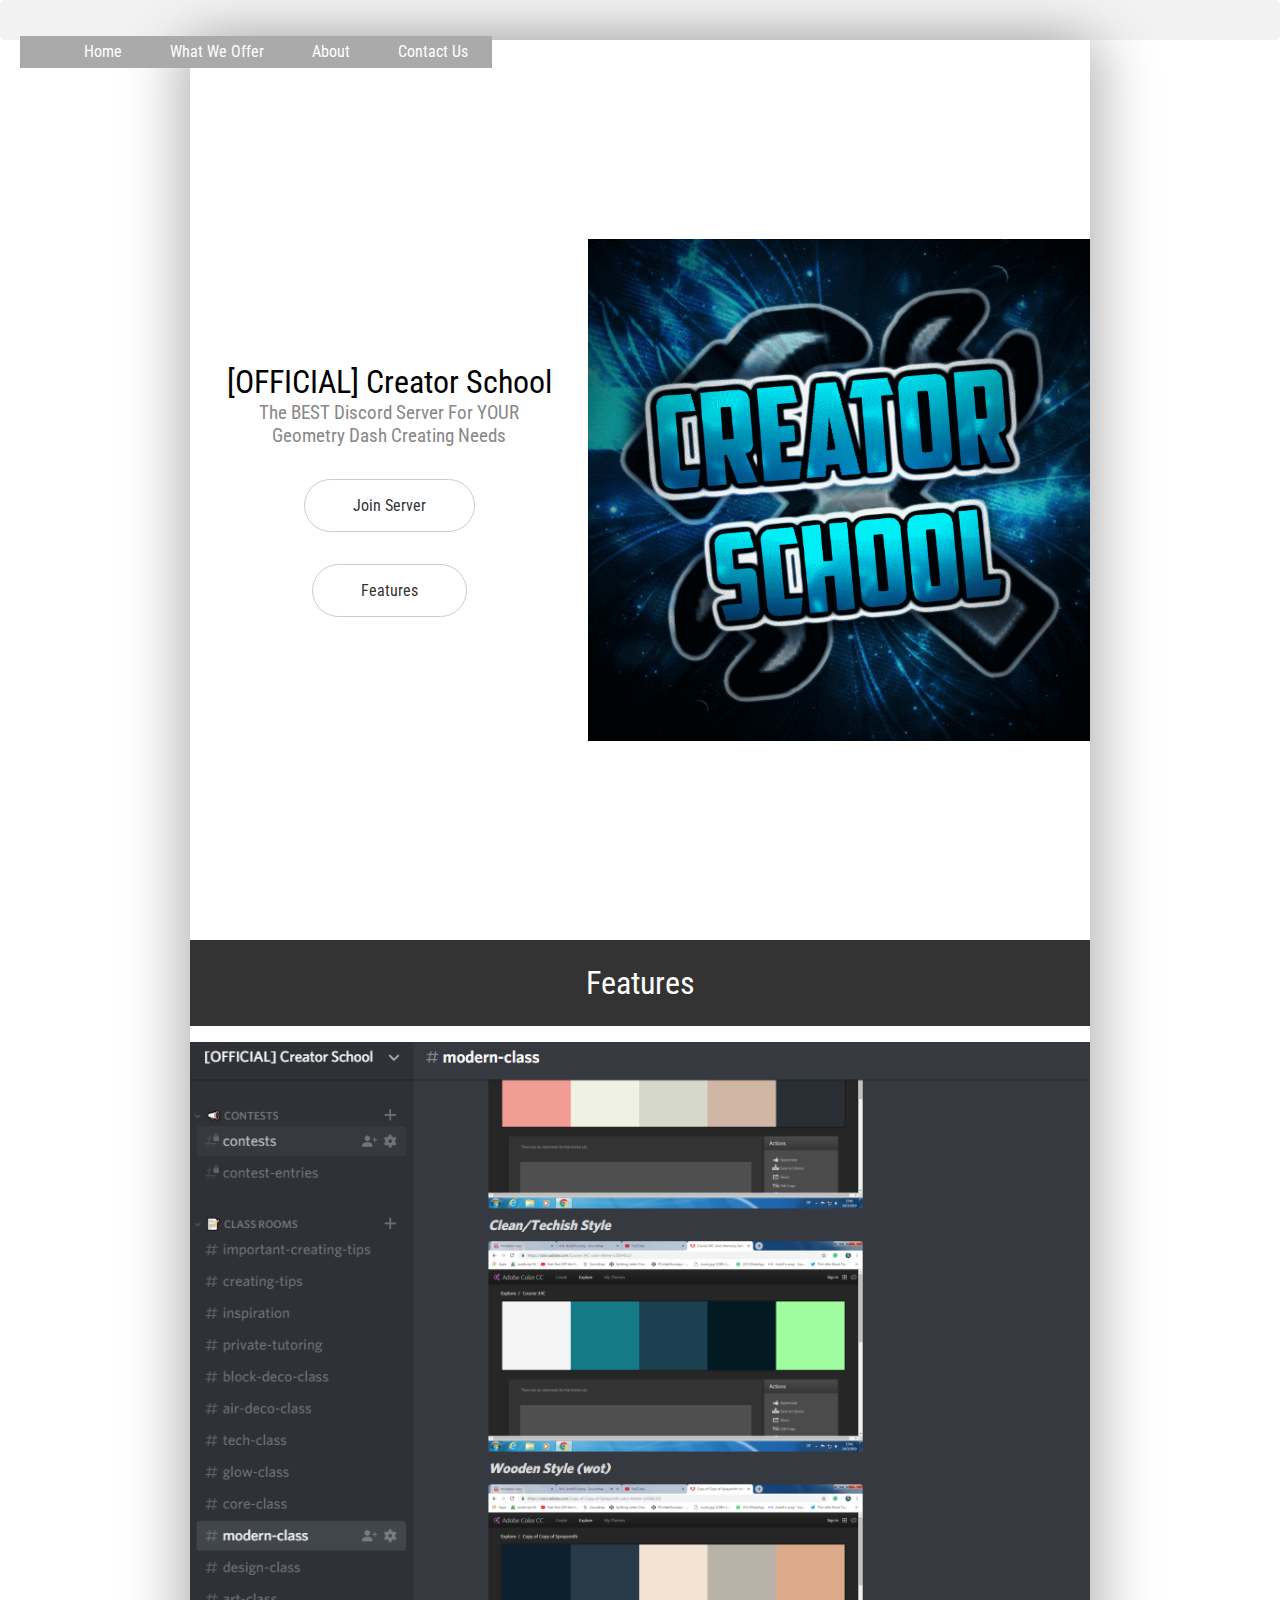
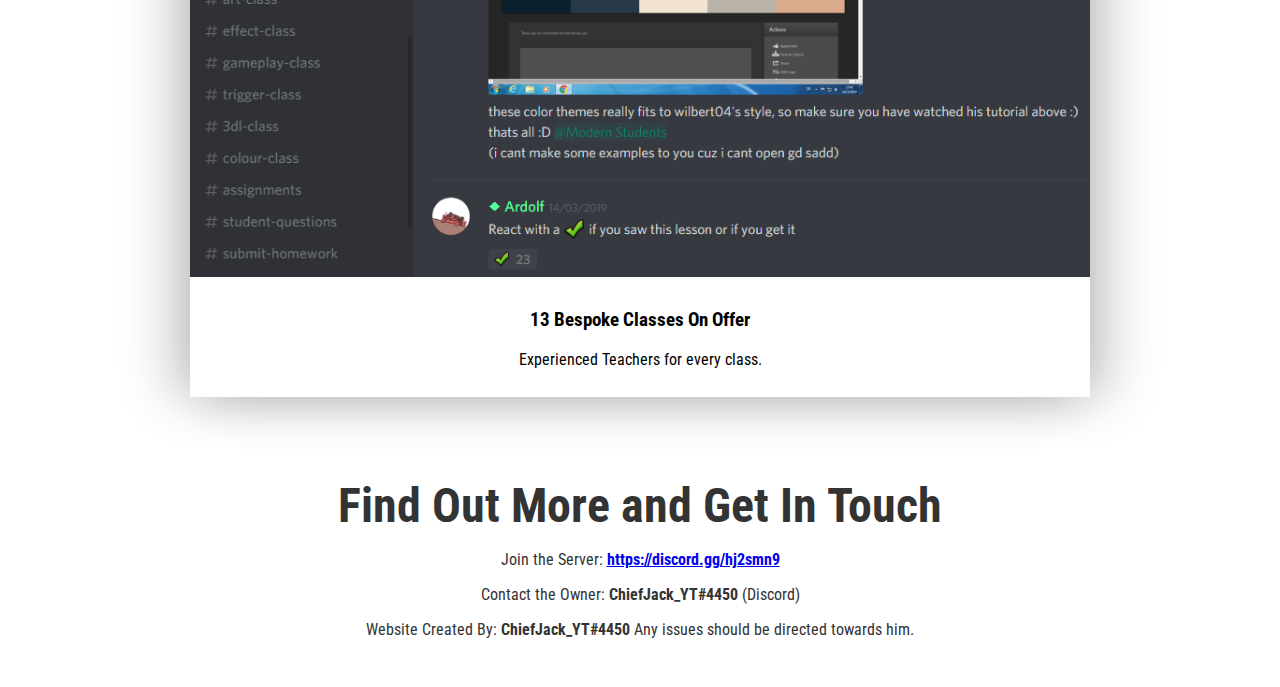
==== index.html @ d7561e66 "First Commit" ====
<!DOCTYPE html>
<html lang="en">

<head>
	<meta charset="UTF-8">
	<meta name="viewport" content="width=device-width, initial-scale=1.0">
	<meta http-equiv="X-UA-Compatible" content="ie=edge">
	<link rel="stylesheet" href= "css/style.css">
	<link rel="stylesheet" href= "https://fontawesome.com/">
	<title>{OFFICIAL] Creator School</title>
	<link rel="icon" href="img/creator_school.png">
</head>
<body>

<div class="container">
	<ul id="Menu">
	    <li><a href="index.html">Home</a></li>
	    <li>
	        <a href="what_we_offer.html">What We Offer</a>
	        <ul class ="noJS">
	            <li><a href="classes.html">Classes</a></li>
	            <li><a href="staff.html">Staff</a></li>
	            <li><a href="teachers.html">Teachers</a></li>
							<li><a href="tutors.html">Tutors</a></li>
	        </ul>
	    </li>
	    <li><a href="about.html">About</a></li>
	    <li><a href="contact_us.html">Contact Us</a></li>
	</ul>
</div>

	<main>
		<!-- Landing Area -->
		<div id="landing">
			<div id="landing_text">
				<div id="landing_test_inner">
					<h1>[OFFICIAL] Creator School</h1>
					<h2>The BEST Discord Server For YOUR Geometry Dash Creating Needs</h2>
					<a href="https://discord.gg/hj2smn9" class="btn" id="join_server">
						Join Server
					</a>
					<a href="#features" class="btn" id="features_id">
						Features
					</a>
				</div>
			</div>
			<div id="landing_image"></div>
		</div>

		<div id="features">
			<div id="header">
				<h2>Features</h2>
			</div>

			<img src="img/modern_class.png" alt="">
			<div class="caption">
				<h3>13 Bespoke Classes On Offer</h3>
				<p>Experienced Teachers for every class.</p>
			</div>
		</div>
	</main>

	<footer>
		<h3>Find Out More and Get In Touch</h3>
		<p>Join the Server:
			<strong> <a href="https://discord.gg/hj2smn9" class="links"> https://discord.gg/hj2smn9 </a> </strong>
		</p>
		<p>Contact the Owner:
			<strong>ChiefJack_YT#4450 </strong>
		(Discord)
		</p>
		<p>Website Created By:
			<strong>ChiefJack_YT#4450</strong>
		Any issues should be directed towards him.
		</p>

		<a id="back_to_top" href="#">&#10148;</a>
		<a id="down_to_bottom" href="#">&#10148;</a>
	</footer>

	<script
	  src="http://code.jquery.com/jquery-3.3.1.min.js"
	  integrity="sha256-FgpCb/KJQlLNfOu91ta32o/NMZxltwRo8QtmkMRdAu8="
	  crossorigin="anonymous"></script>

		<script src="js/main.js"></script>
</body>

</html>
---- css/style.css ----
@import url('https://fonts.googleapis.com/css?family=Roboto+Condensed');

body {
	font-family: 'Roboto Condensed', sans-serif;
	margin: 0;
	background: #eee:
	height: auto;
}

h1 {
	font-weight: 400;
	font_size: 2.5rem;
	margin: 0;
}

h2 {
	font-weight: 400;
	font-size: 1.2rem;
	margin: 0;
}

img {
	display: block;
	width: 100%;
	padding-top: 1rem;
}

main {
	max-width: 900px;
	margin: auto;
	box-shadow: 20px 0px 50px rgba(0,0,0,0.2),
	-20px 0px 50px rgba(0,0,0,0.2);
}

#Menu,
#Menu ul {
  list-style: none;
	position: fixed
}

#Menu ul {
	padding: 0;
}

#Menu {
  float: left;
}

#Menu > li {
  float: left;
}

#Menu li a {
	display: block;
  height: 2rem;
  line-height: 2rem;
  padding: 0 1.5rem;
  text-decoration: none;
}

#Menu ul {
  position: absolute;
  display: none;
	z-index: 999;
}

#Menu ul li a {
  width: 5.65rem;
}

#Menu li:hover ul.noJS {
  display: block;
}

/* Main menu
------------------------------------------*/
#Menu {
  font-family: 'Roboto Condensed', sans-serif;
  font-size: 1rem;
  background: #aaa;
}

#Menu > li > a {
  color: #fff;
  font-weight: auto;
}

#Menu > li:hover > a {
  background: #eee;
  color: #000;
}

/* Submenu
------------------------------------------*/
#Menu ul {
  background: #aaa;
}

#Menu ul li a {
  color: #000;
}

#Menu ul li:hover a {
  background: #eee;
}

#landing {
	background: #fff;
}

#landing_text {
	display: flex;
	flex: 0 1 40vw;
	height: 50vh;
	justify-content: center;
	align-items: center;
	text-align: center;
	padding-left: 2rem;
	padding-right: 2rem;
}

#landing_text h2 {
	color: #888;
}

#landing_image {
	background: url(../img/creator_school.png);
	background-position: center;
	background-size: contain;
	background-repeat: no-repeat;
	height: 50vh;
	flex: 0 1 60vw;
	margin: 0;
}

.btn {
	padding: 0.5rem 2rem;
	border: 1px #ccc solid;
	display: inline-block;
	margin: 2rem 0.5rem 0;
	border-radius: 50px;
	text-decoration: none;
	color: #333;
	transition: background 500ms ease;
}

.btn:hover {
	background: #f4f4f4;
}

#header {
	padding: 1.5rem;
	text-align: center;
	background: #333;
	color: #fff;
}

#header h2 {
	display: inline-block;
	padding-left: 1rem;
	padding-right: 1rem;
	font-size: 2rem;
}

.caption {
	padding: 0.8rem;
	text-align: center;
}

#back_to_top {
  width: 40px;
  line-height: 40px;
  overflow: hidden;
  z-index: 999;
  display: none;
  cursor: pointer;
  -moz-transform: rotate(270deg);
  -webkit-transform: rotate(270deg);
  -o-transform: rotate(270deg);
  -ms-transform: rotate(270deg);
  transform: rotate(270deg);
  position: fixed;
  top: 5%;
  right: 0;
  background-color: #ddd;
  color: #555;
  text-align: center;
  font-size: 30px;
  text-decoration: none;
}

#down_to_bottom {
  width: 40px;
  line-height: 40px;
  overflow: hidden;
  z-index: 999;
  display: none;
  cursor: pointer;
  -moz-transform: rotate(90deg);
  -webkit-transform: rotate(90deg);
  -o-transform: rotate(90deg);
  -ms-transform: rotate(90deg);
  transform: rotate(90deg);
  position: fixed;
  bottom: 5%;
  right: 0;
  background-color: #ddd;
  color: #555;
  text-align: center;
  font-size: 30px;
  text-decoration: none;
}

#back_to_top:hover, #down_to_bottom:hover {
    background-color: #ddd;
    color: #000;
}


footer {
	text-align: center;
	padding: 2rem 1rem;
	margin: auto;
	color: #333;
}

footer h3 {
	font-size: 3rem;
	margin-bottom: 0;
}

/* Style inputs with type="text", select elements and textareas */
input[type=text], select, textarea {
  width: 100%; /* Full width */
  padding: 12px; /* Some padding */
  border: 1px solid #ccc; /* Gray border */
  border-radius: 4px; /* Rounded borders */
  box-sizing: border-box; /* Make sure that padding and width stays in place */
  margin-top: 6px; /* Add a top margin */
  margin-bottom: 16px; /* Bottom margin */
  resize: vertical /* Allow the user to vertically resize the textarea (not horizontally) */
}

/* Style the submit button with a specific background color etc */
input[type=submit] {
  background-color: #4CAF50;
  color: white;
  padding: 12px 20px;
  border: none;
  border-radius: 4px;
  cursor: pointer;
}

/* When moving the mouse over the submit button, add a darker green color */
input[type=submit]:hover {
  background-color: #45a049;
}

/* Add a background color and some padding around the form */
.container {
  border-radius: 5px;
  background-color: #f2f2f2;
  padding: 20px;
}

/* Screen Sizes 500px and Up */
@media(min-width: 500px) {
	#landing {
		display: flex;
		height: 100%;
	}

	#landing_text {
		height: 100vh;
	}

	#landing_image {
		height: 100vh;
	}
}

/* Screen Sizes 700px and Up */
@media(min-width: 700px) {
	.btn {
		padding: 1rem 3rem;
	}
}
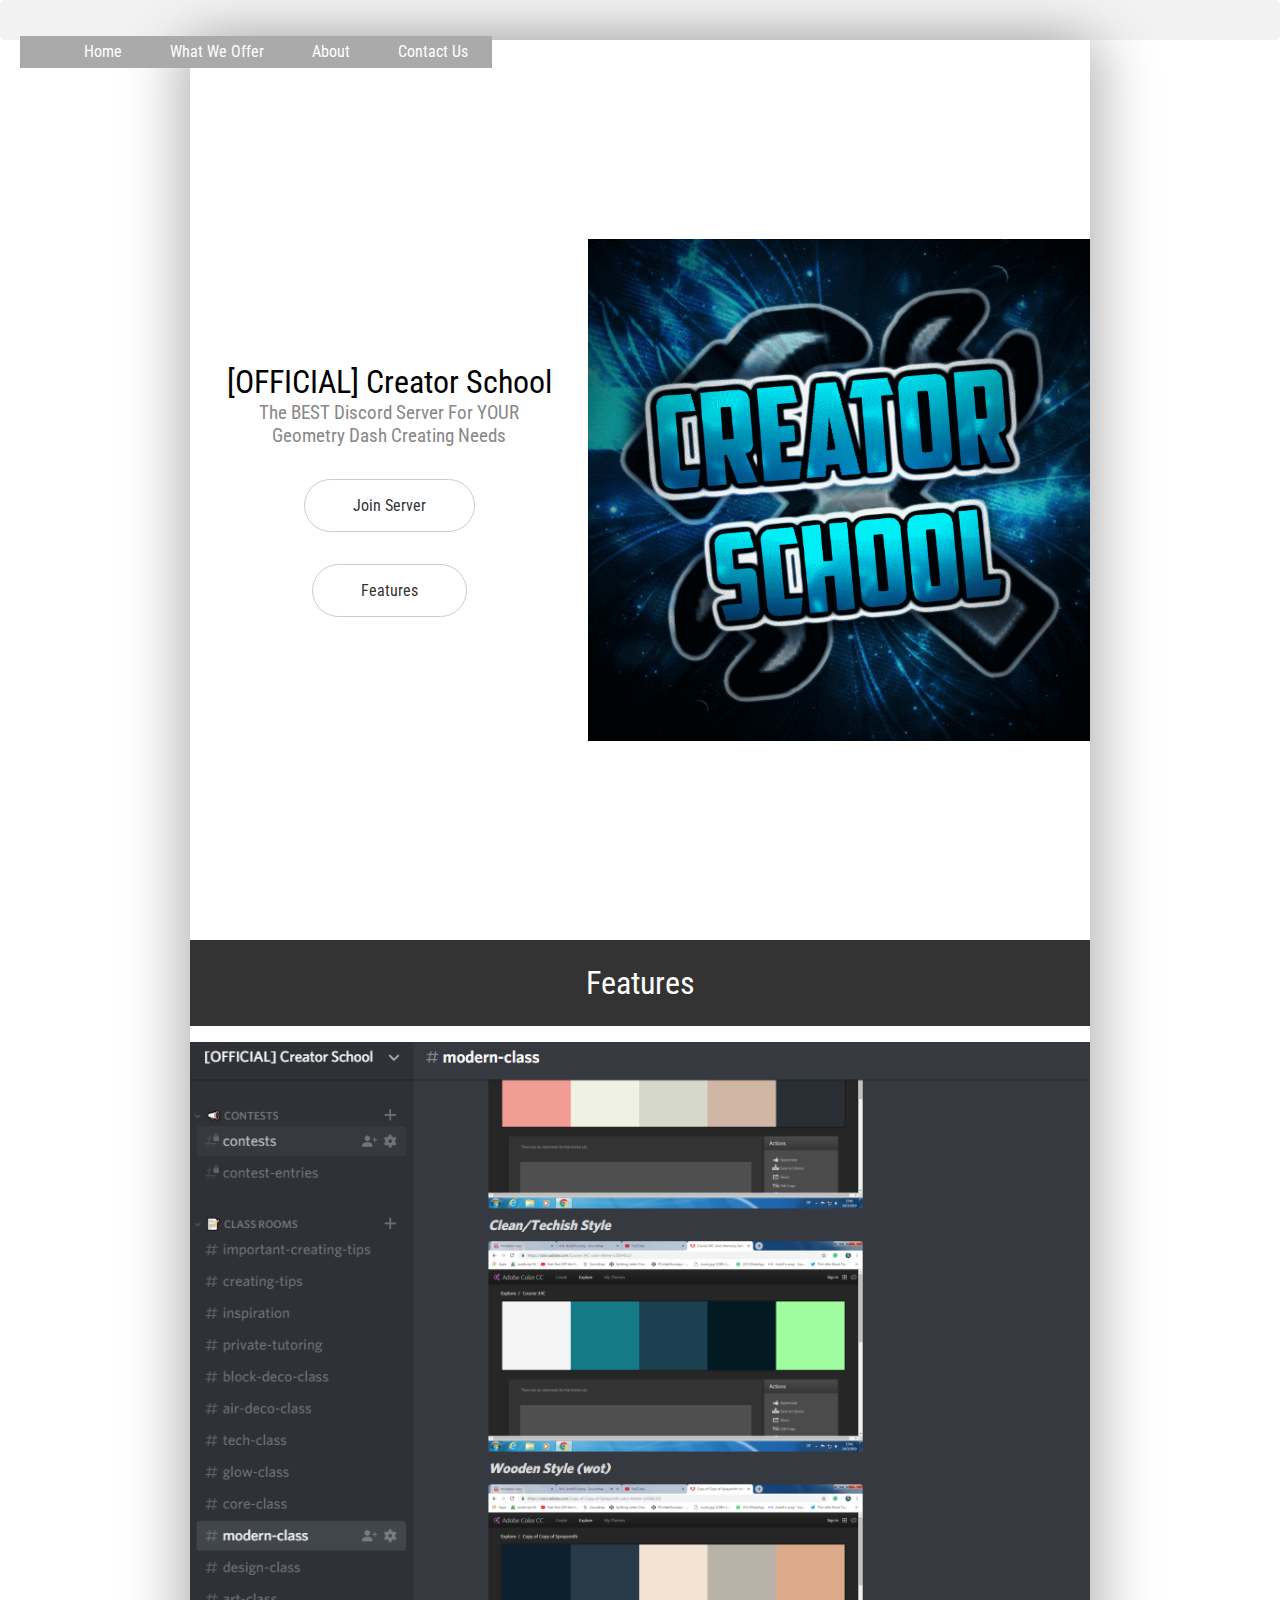
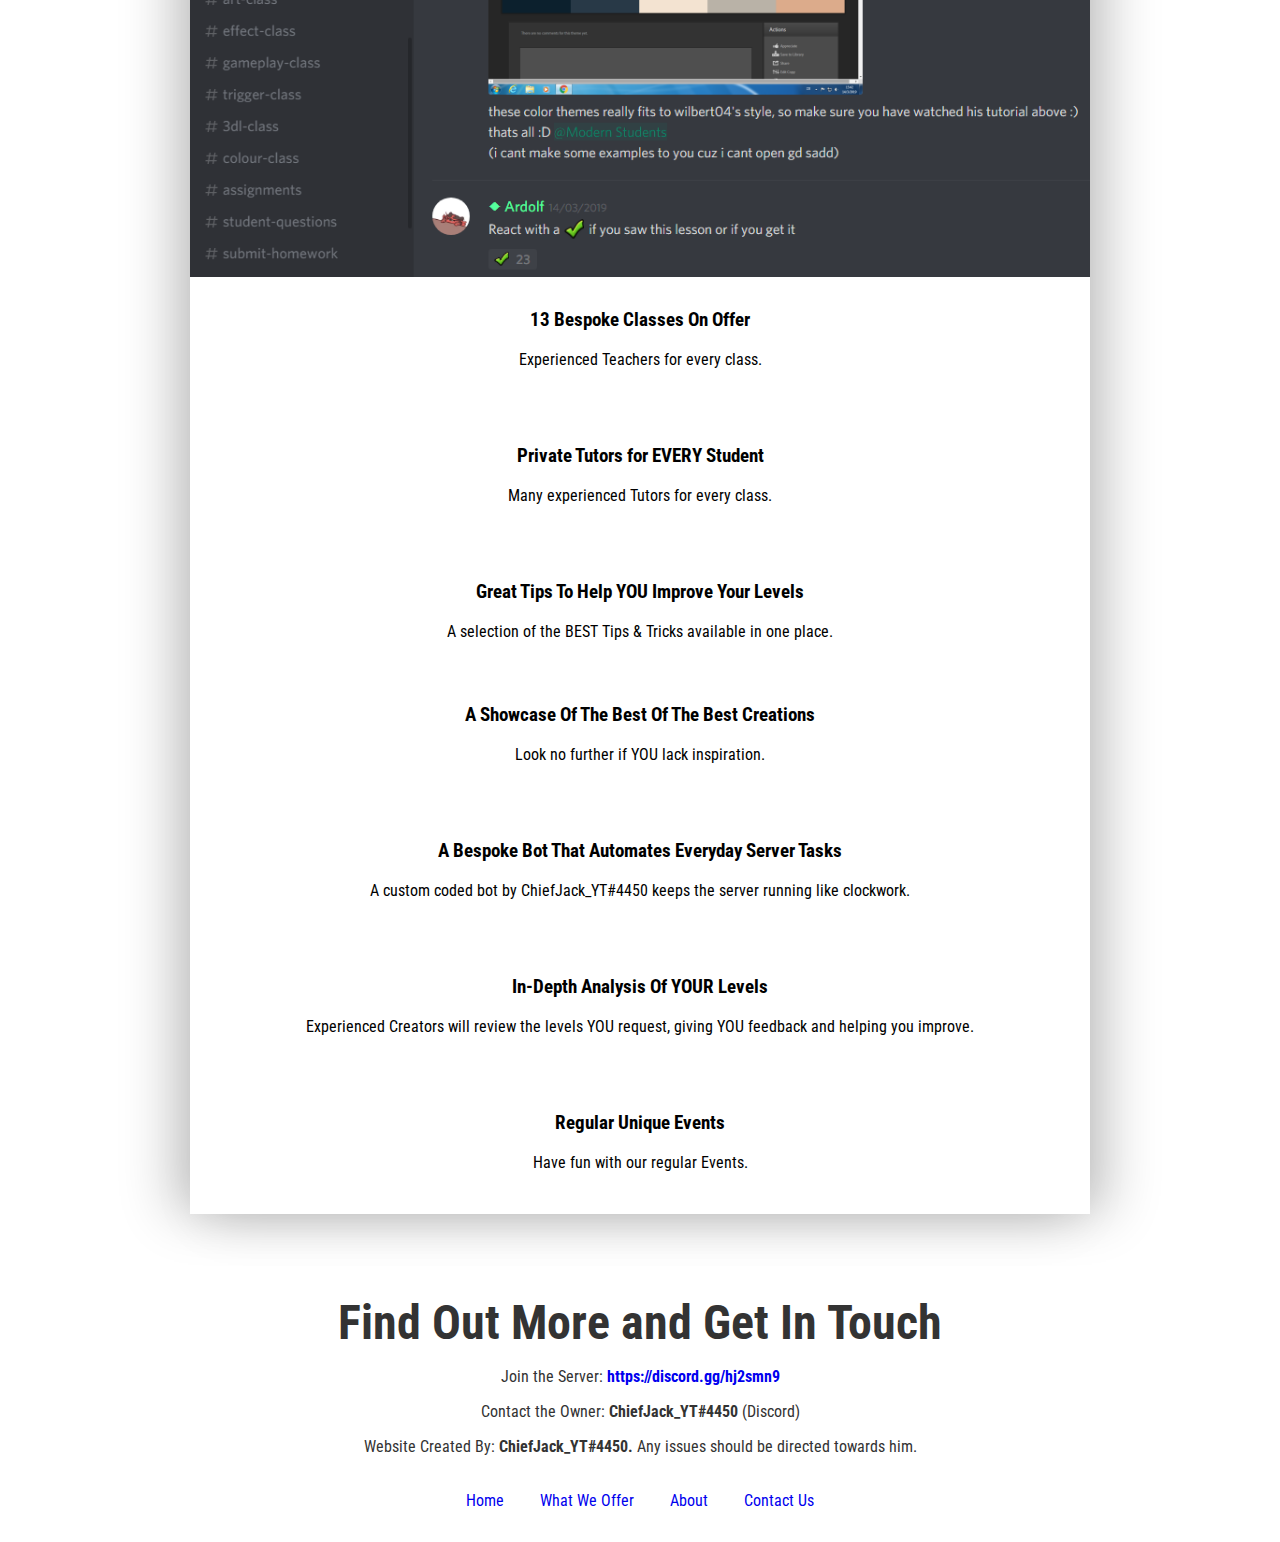
==== commit 60aa80cd: "Major Update" ====
--- a/index.html
+++ b/index.html
@@ -7,7 +7,7 @@
 	<meta http-equiv="X-UA-Compatible" content="ie=edge">
 	<link rel="stylesheet" href= "css/style.css">
 	<link rel="stylesheet" href= "https://fontawesome.com/">
-	<title>{OFFICIAL] Creator School</title>
+	<title>[OFFICIAL] Creator School</title>
 	<link rel="icon" href="img/creator_school.png">
 </head>
 <body>
@@ -15,16 +15,19 @@
 <div class="container">
 	<ul id="Menu">
 	    <li><a href="index.html">Home</a></li>
+
 	    <li>
-	        <a href="what_we_offer.html">What We Offer</a>
-	        <ul class ="noJS">
-	            <li><a href="classes.html">Classes</a></li>
-	            <li><a href="staff.html">Staff</a></li>
-	            <li><a href="teachers.html">Teachers</a></li>
-							<li><a href="tutors.html">Tutors</a></li>
-	        </ul>
+	      <a href="what_we_offer.html">What We Offer</a>
+	      <ul class ="noJS">
+	        <li><a href="classes.html">Classes</a></li>
+	        <li><a href="staff.html">Staff</a></li>
+	        <li><a href="teachers.html">Teachers</a></li>
+					<li><a href="tutors.html">Tutors</a></li>
+	      </ul>
 	    </li>
+
 	    <li><a href="about.html">About</a></li>
+
 	    <li><a href="contact_us.html">Contact Us</a></li>
 	</ul>
 </div>
@@ -33,7 +36,7 @@
 		<!-- Landing Area -->
 		<div id="landing">
 			<div id="landing_text">
-				<div id="landing_test_inner">
+				<div id="landing_text_inner">
 					<h1>[OFFICIAL] Creator School</h1>
 					<h2>The BEST Discord Server For YOUR Geometry Dash Creating Needs</h2>
 					<a href="https://discord.gg/hj2smn9" class="btn" id="join_server">
@@ -57,6 +60,43 @@
 				<h3>13 Bespoke Classes On Offer</h3>
 				<p>Experienced Teachers for every class.</p>
 			</div>
+
+			<img src="img/private_tutoring.png" alt="">
+			<div class="caption">
+				<h3>Private Tutors for EVERY Student</h3>
+				<p>Many experienced Tutors for every class.</p>
+			</div>
+
+			<img src="img/important_creating_tips.png" alt="">
+			<div class="caption">
+				<h3>Great Tips To Help YOU Improve Your Levels</h3>
+				<p>A selection of the BEST Tips & Tricks available in one place.</p>
+
+				<img src="img/inspiration.png" alt="">
+				<div class="caption">
+					<h3>A Showcase Of The Best Of The Best Creations</h3>
+					<p>Look no further if YOU lack inspiration.</p>
+				</div>
+
+				<img src="img/bot_commands.png" alt="">
+				<div class="caption">
+					<h3>A Bespoke Bot That Automates Everyday Server Tasks</h3>
+					<p>A custom coded bot by ChiefJack_YT#4450 keeps the server running like clockwork.</p>
+				</div>
+
+				<img src="img/level_reviews.png" alt="">
+				<div class="caption">
+					<h3>In-Depth Analysis Of YOUR Levels</h3>
+					<p>Experienced Creators will review the levels YOU request, giving YOU feedback and helping you improve.</p>
+				</div>
+
+				<img src="img/events.png" alt="">
+				<div class="caption">
+					<h3>Regular Unique Events</h3>
+					<p>Have fun with our regular Events.</p>
+				</div>
+
+			</div>
 		</div>
 	</main>
 
@@ -70,16 +110,23 @@
 		(Discord)
 		</p>
 		<p>Website Created By:
-			<strong>ChiefJack_YT#4450</strong>
+			<strong>ChiefJack_YT#4450.</strong>
 		Any issues should be directed towards him.
 		</p>
+
+		<br>
+
+		<a href="index.html" class="sitemap"> Home </a>
+		<a href="what_we_offer.html" class="sitemap"> What We Offer </a>
+		<a href="about.html" class="sitemap"> About </a>
+		<a href="contact_us.html" class="sitemap"> Contact Us </a>
 
 		<a id="back_to_top" href="#">&#10148;</a>
 		<a id="down_to_bottom" href="#">&#10148;</a>
 	</footer>
 
 	<script
-	  src="http://code.jquery.com/jquery-3.3.1.min.js"
+	  src="https://code.jquery.com/jquery-3.3.1.min.js"
 	  integrity="sha256-FgpCb/KJQlLNfOu91ta32o/NMZxltwRo8QtmkMRdAu8="
 	  crossorigin="anonymous"></script>
 
--- a/css/style.css
+++ b/css/style.css
@@ -146,6 +146,73 @@
 
 .btn:hover {
 	background: #f4f4f4;
+}
+
+#landing_not_home {
+	background: #fff;
+}
+
+#landing_text_not_home {
+	display: flex;
+	flex: 0 1 40vw;
+	height: 100vh;
+	justify-content: center;
+	align-items: center;
+	text-align: center;
+	padding-left: 2rem;
+	padding-right: 2rem;
+}
+
+#landing_text_not_home h1 {
+	font-size: 5rem;
+}
+
+#landing_text_not_home h2 {
+	color: #888;
+	font-size: 2.5rem;
+}
+
+#staff {
+	background: #fff;
+}
+
+#staff_text {
+	display: flex;
+	flex: 0 1 40vw;
+	height: 50vh;
+	justify-content: center;
+	align-items: center;
+	text-align: center;
+	padding-left: 2rem;
+	padding-right: 2rem;
+}
+
+#staff_text h2 {
+	font-size: 3rem;
+}
+
+#staff_text p {
+	font-size: 1.25rem;
+}
+
+#chiefjack_image {
+	background: url(../img/chiefjack.png);
+	background-position: center;
+	background-size: contain;
+	background-repeat: no-repeat;
+	height: 50vh;
+	flex: 0 1 60vw;
+	margin: 0;
+}
+
+.links {
+	text-decoration: none;
+}
+
+.sitemap {
+	text-decoration: none;
+	padding-left: 1rem;
+	padding-right: 1rem;
 }
 
 #header {
@@ -216,7 +283,6 @@
     color: #000;
 }
 
-
 footer {
 	text-align: center;
 	padding: 2rem 1rem;
@@ -227,6 +293,12 @@
 footer h3 {
 	font-size: 3rem;
 	margin-bottom: 0;
+}
+
+#contact_us h1 {
+	display: inline-block;
+	float: left;
+	clear: both;
 }
 
 /* Style inputs with type="text", select elements and textareas */
@@ -263,6 +335,26 @@
   padding: 20px;
 }
 
+#homepage {
+  background-color: #4CAF50;
+  color: white;
+  padding: 12px 20px;
+  border: none;
+  border-radius: 4px;
+  cursor: pointer;
+	text-align: center;
+  text-decoration: none;
+	background-color: #ddd;
+  color: #555;
+	display: inline-block;
+	float: right;
+}
+
+#homepage:hover {
+	background-color: #ddd;
+	color: #000;
+}
+
 /* Screen Sizes 500px and Up */
 @media(min-width: 500px) {
 	#landing {
@@ -277,6 +369,19 @@
 	#landing_image {
 		height: 100vh;
 	}
+
+	#staff {
+		display: flex;
+		height: 100%;
+	}
+
+	#staff_text {
+		height: 100vh;
+	}
+
+	#chiefjack_image {
+		height: 100vh;
+	}
 }
 
 /* Screen Sizes 700px and Up */
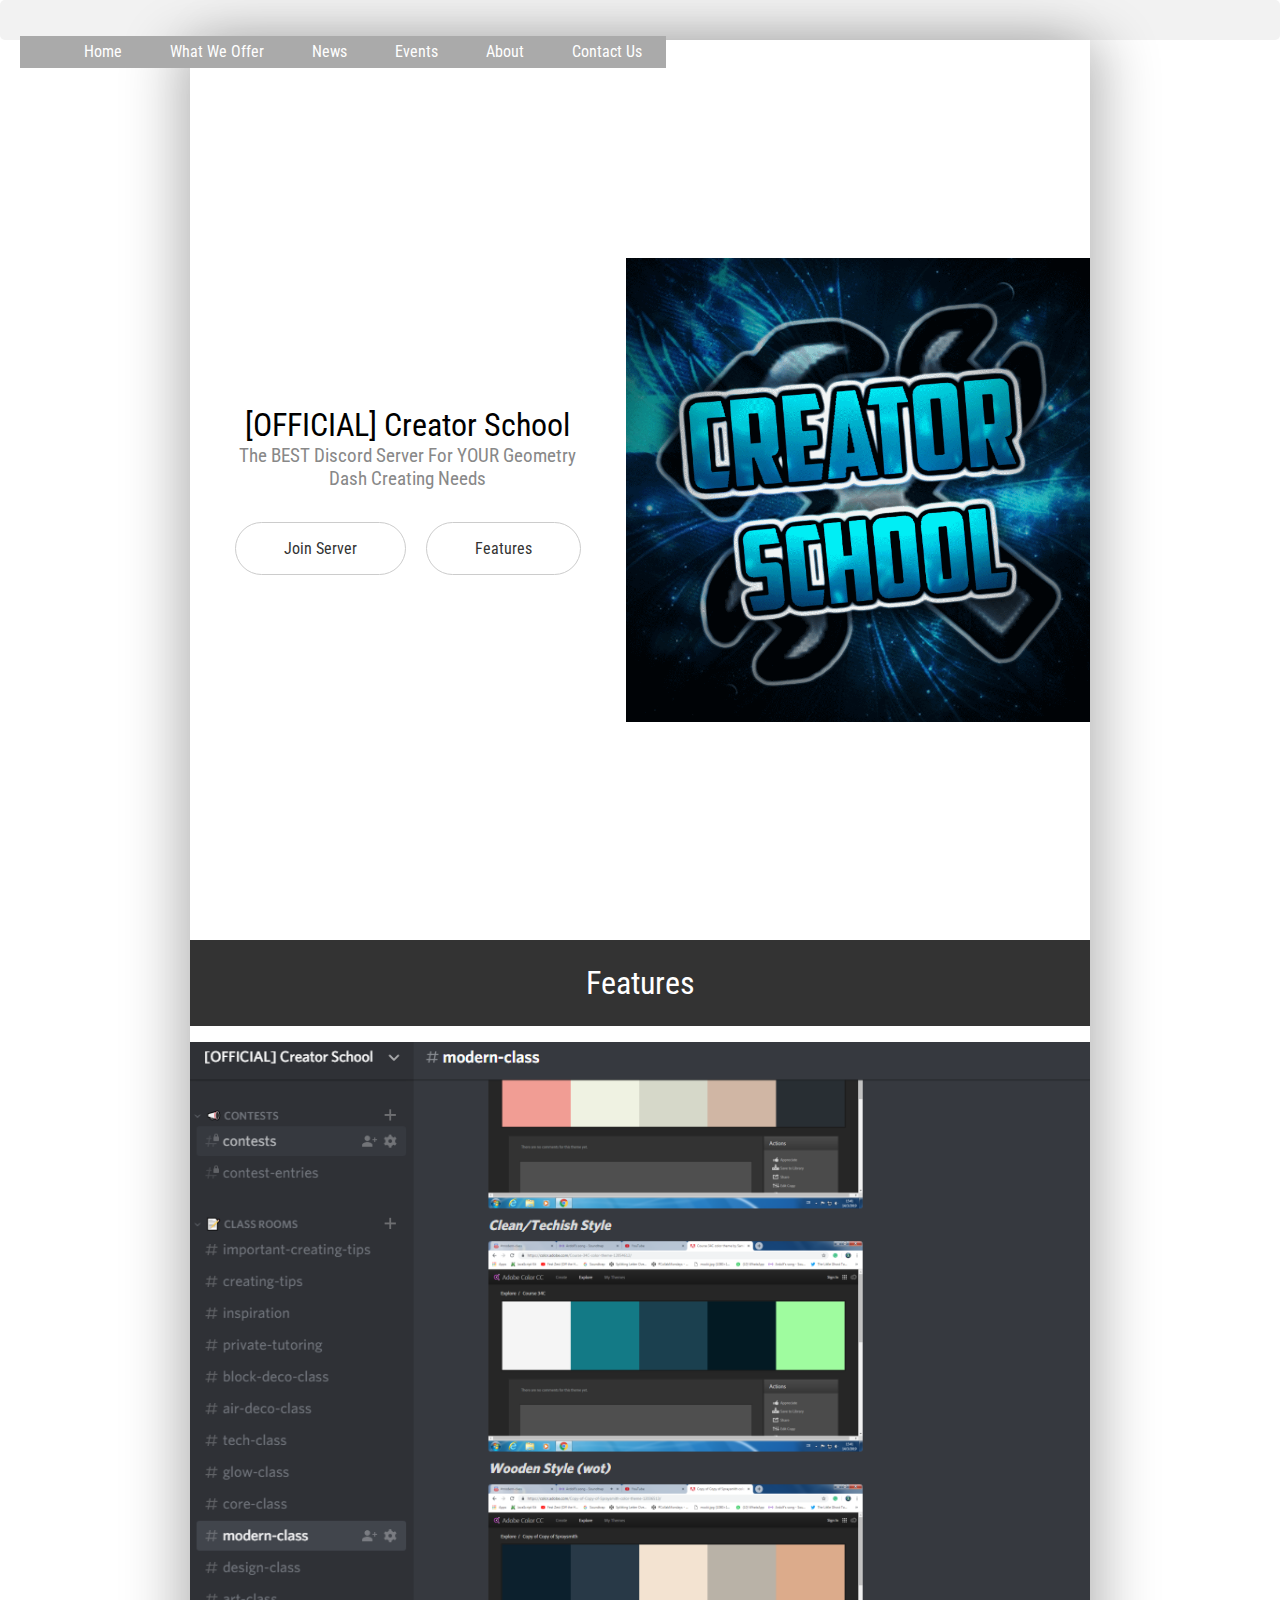
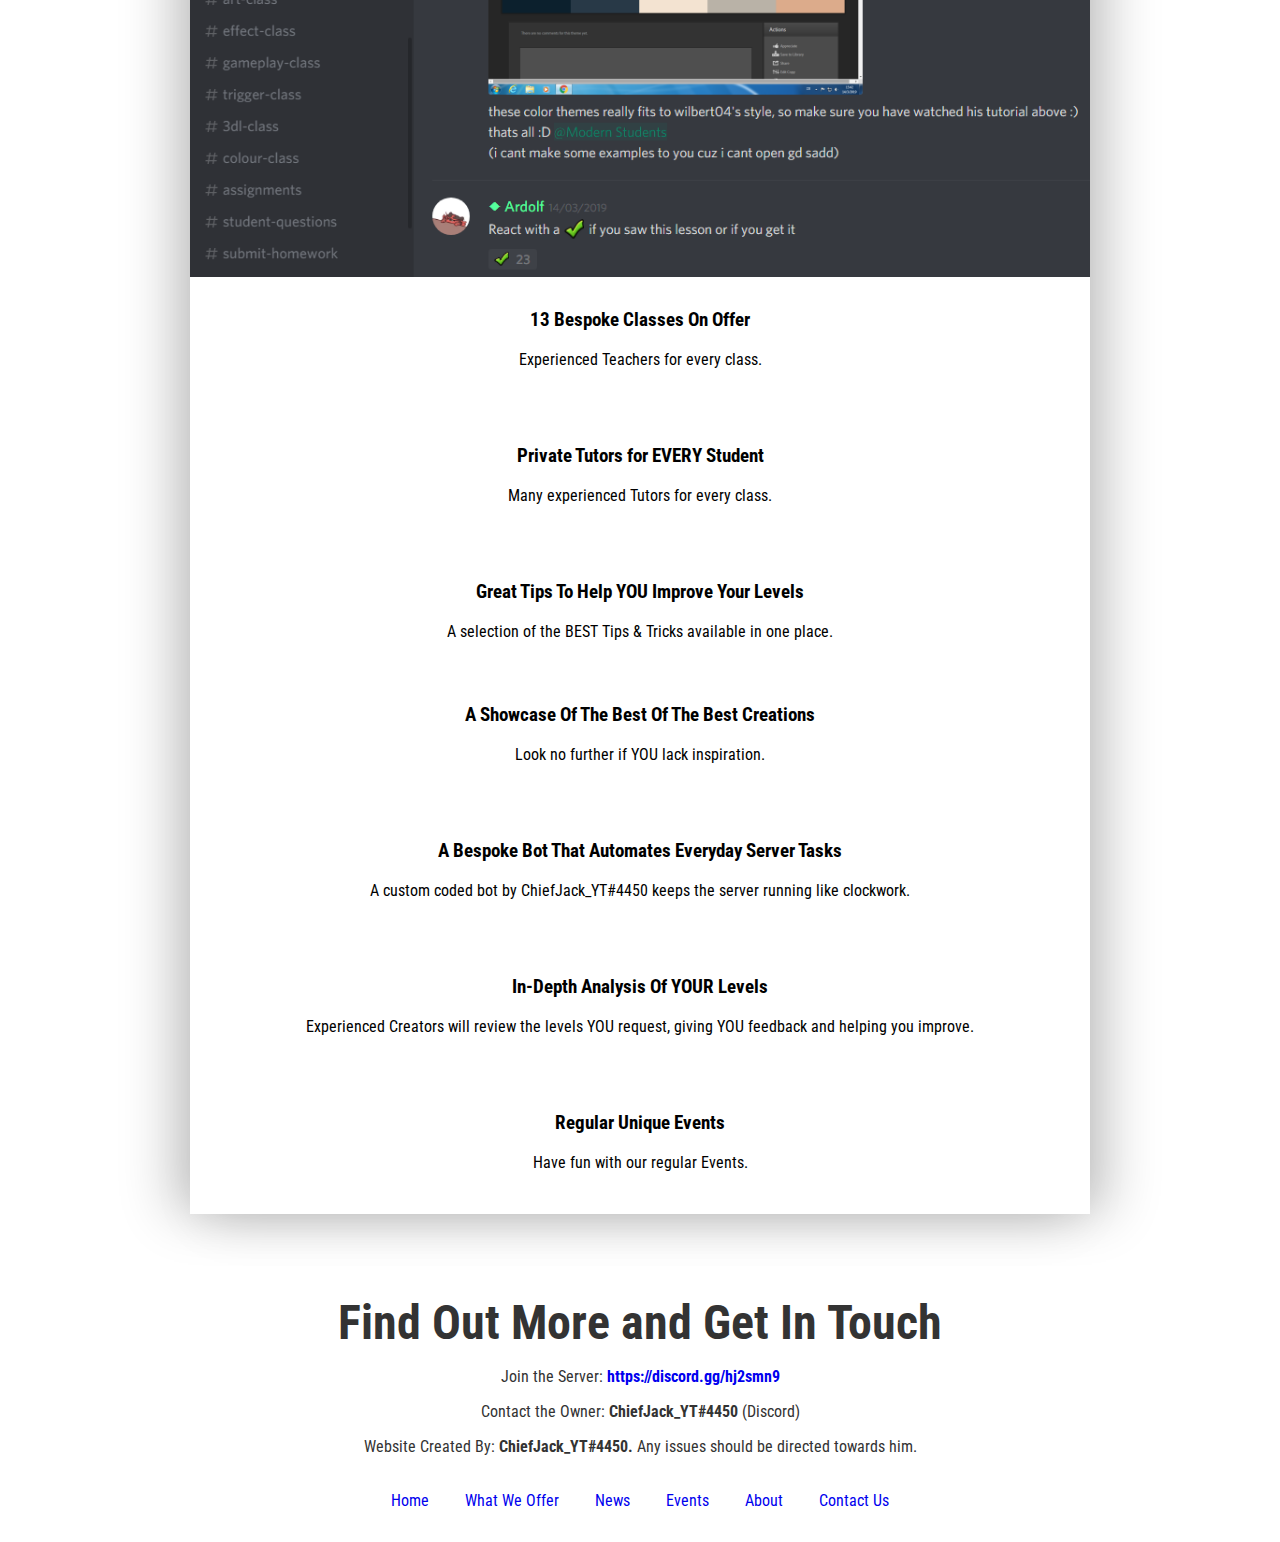
==== commit 24b6b7bb: "New Pages Added, Staff Mostly Done" ====
--- a/index.html
+++ b/index.html
@@ -12,25 +12,29 @@
 </head>
 <body>
 
-<div class="container">
-	<ul id="Menu">
-	    <li><a href="index.html">Home</a></li>
+	<div class="container">
+		<ul id="Menu">
+		    <li><a href="index.html">Home</a></li>
 
-	    <li>
-	      <a href="what_we_offer.html">What We Offer</a>
-	      <ul class ="noJS">
-	        <li><a href="classes.html">Classes</a></li>
-	        <li><a href="staff.html">Staff</a></li>
-	        <li><a href="teachers.html">Teachers</a></li>
-					<li><a href="tutors.html">Tutors</a></li>
-	      </ul>
-	    </li>
+		    <li>
+		      <a href="what_we_offer.html">What We Offer</a>
+		      <ul class ="noJS">
+		        <li><a href="classes.html">Classes</a></li>
+		        <li><a href="staff.html">Staff</a></li>
+		        <li><a href="teachers.html">Teachers</a></li>
+						<li><a href="tutors.html">Tutors</a></li>
+		      </ul>
+		    </li>
 
-	    <li><a href="about.html">About</a></li>
+				<li><a href="news.html">News</a></li>
 
-	    <li><a href="contact_us.html">Contact Us</a></li>
-	</ul>
-</div>
+				<li><a href="events.html">Events</a></li>
+
+		    <li><a href="about.html">About</a></li>
+
+		    <li><a href="contact_us.html">Contact Us</a></li>
+		</ul>
+	</div>
 
 	<main>
 		<!-- Landing Area -->
@@ -118,6 +122,8 @@
 
 		<a href="index.html" class="sitemap"> Home </a>
 		<a href="what_we_offer.html" class="sitemap"> What We Offer </a>
+		<a href="news.html" class="sitemap"> News </a>
+		<a href="events.html" class="sitemap"> Events </a>
 		<a href="about.html" class="sitemap"> About </a>
 		<a href="contact_us.html" class="sitemap"> Contact Us </a>
 
--- a/css/style.css
+++ b/css/style.css
@@ -129,7 +129,7 @@
 	background-size: contain;
 	background-repeat: no-repeat;
 	height: 50vh;
-	flex: 0 1 60vw;
+	flex: 0 1 50vw;
 	margin: 0;
 }
 
@@ -195,14 +195,161 @@
 	font-size: 1.25rem;
 }
 
+#break {
+	padding: 0.5rem;
+	text-align: center;
+	background: #333;
+	color: #fff;
+}
+
+#break h2 {
+	display: inline-block;
+	padding-left: 0.5rem;
+	padding-right: 0.5rem;
+	font-size: 1.5rem;
+}
+
 #chiefjack_image {
 	background: url(../img/chiefjack.png);
 	background-position: center;
 	background-size: contain;
 	background-repeat: no-repeat;
+	height: 100vh;
+	flex: 0 1 50vw;
+	margin: 0;
+}
+
+#strikeking22_image {
+	background: url(../img/strikeking22.png);
+	background-position: center;
+	background-size: contain;
+	background-repeat: no-repeat;
+	height: 100vh;
+	flex: 0 1 50vw;
+	margin: 0;
+}
+
+#satanicgd_image {
+	background: url(../img/satanicgd.png);
+	background-position: center;
+	background-size: contain;
+	background-repeat: no-repeat;
+	height: 100vh;
+	flex: 0 1 50vw;
+	margin: 0;
+}
+
+#cynik_image {
+	background: url(../img/cynik.png);
+	background-position: center;
+	background-size: contain;
+	background-repeat: no-repeat;
+	height: 100vh;
+	flex: 0 1 50vw;
+	margin: 0;
+}
+
+#ender_image {
+	background: url(../img/ender.png);
+	background-position: center;
+	background-size: contain;
+	background-repeat: no-repeat;
+	height: 100vh;
+	flex: 0 1 50vw;
+	margin: 0;
+}
+
+#v3ntique_image {
+	background: url(../img/v3ntique.png);
+	background-position: center;
+	background-size: contain;
+	background-repeat: no-repeat;
+	height: 100vh;
+	flex: 0 1 50vw;
+	margin: 0;
+}
+
+#aphorism_image {
+	background: url(../img/aphorism.png);
+	background-position: center;
+	background-size: contain;
+	background-repeat: no-repeat;
+	height: 100vh;
+	flex: 0 1 50vw;
+	margin: 0;
+}
+
+#chunks_image {
+	background: url(../img/chunks.png);
+	background-position: center;
+	background-size: contain;
+	background-repeat: no-repeat;
+	height: 100vh;
+	flex: 0 1 50vw;
+	margin: 0;
+}
+
+#gooseam_image {
+	background: url(../img/gooseam.png);
+	background-position: center;
+	background-size: contain;
+	background-repeat: no-repeat;
+	height: 100vh;
+	flex: 0 1 50vw;
+	margin: 0;
+}
+
+#sequex_image {
+	background: url(../img/sequex.png);
+	background-position: center;
+	background-size: contain;
+	background-repeat: no-repeat;
+	height: 100vh;
+	flex: 0 1 50vw;
+	margin: 0;
+}
+
+#v0ltgd_image {
+	background: url(../img/v0ltgd.png);
+	background-position: center;
+	background-size: contain;
+	background-repeat: no-repeat;
+	height: 100vh;
+	flex: 0 1 50vw;
+	margin: 0;
+}
+
+#ztratoz_image {
+	background: url(../img/ztratoz.png);
+	background-position: center;
+	background-size: contain;
+	background-repeat: no-repeat;
+	height: 100vh;
+	flex: 0 1 50vw;
+	margin: 0;
+}
+
+#tutors {
+	background: #fff;
+}
+
+#tutors_text {
+	display: flex;
+	flex: 0 1 40vw;
 	height: 50vh;
-	flex: 0 1 60vw;
-	margin: 0;
+	justify-content: center;
+	align-items: center;
+	text-align: center;
+	padding-left: 2rem;
+	padding-right: 2rem;
+}
+
+#tutors_text h2 {
+	font-size: 3rem;
+}
+
+#tutors_text p {
+	font-size: 1.25rem;
 }
 
 .links {
@@ -379,7 +526,12 @@
 		height: 100vh;
 	}
 
-	#chiefjack_image {
+	#tutors {
+		display: flex;
+		height: 100%;
+	}
+
+	#tutors_text {
 		height: 100vh;
 	}
 }
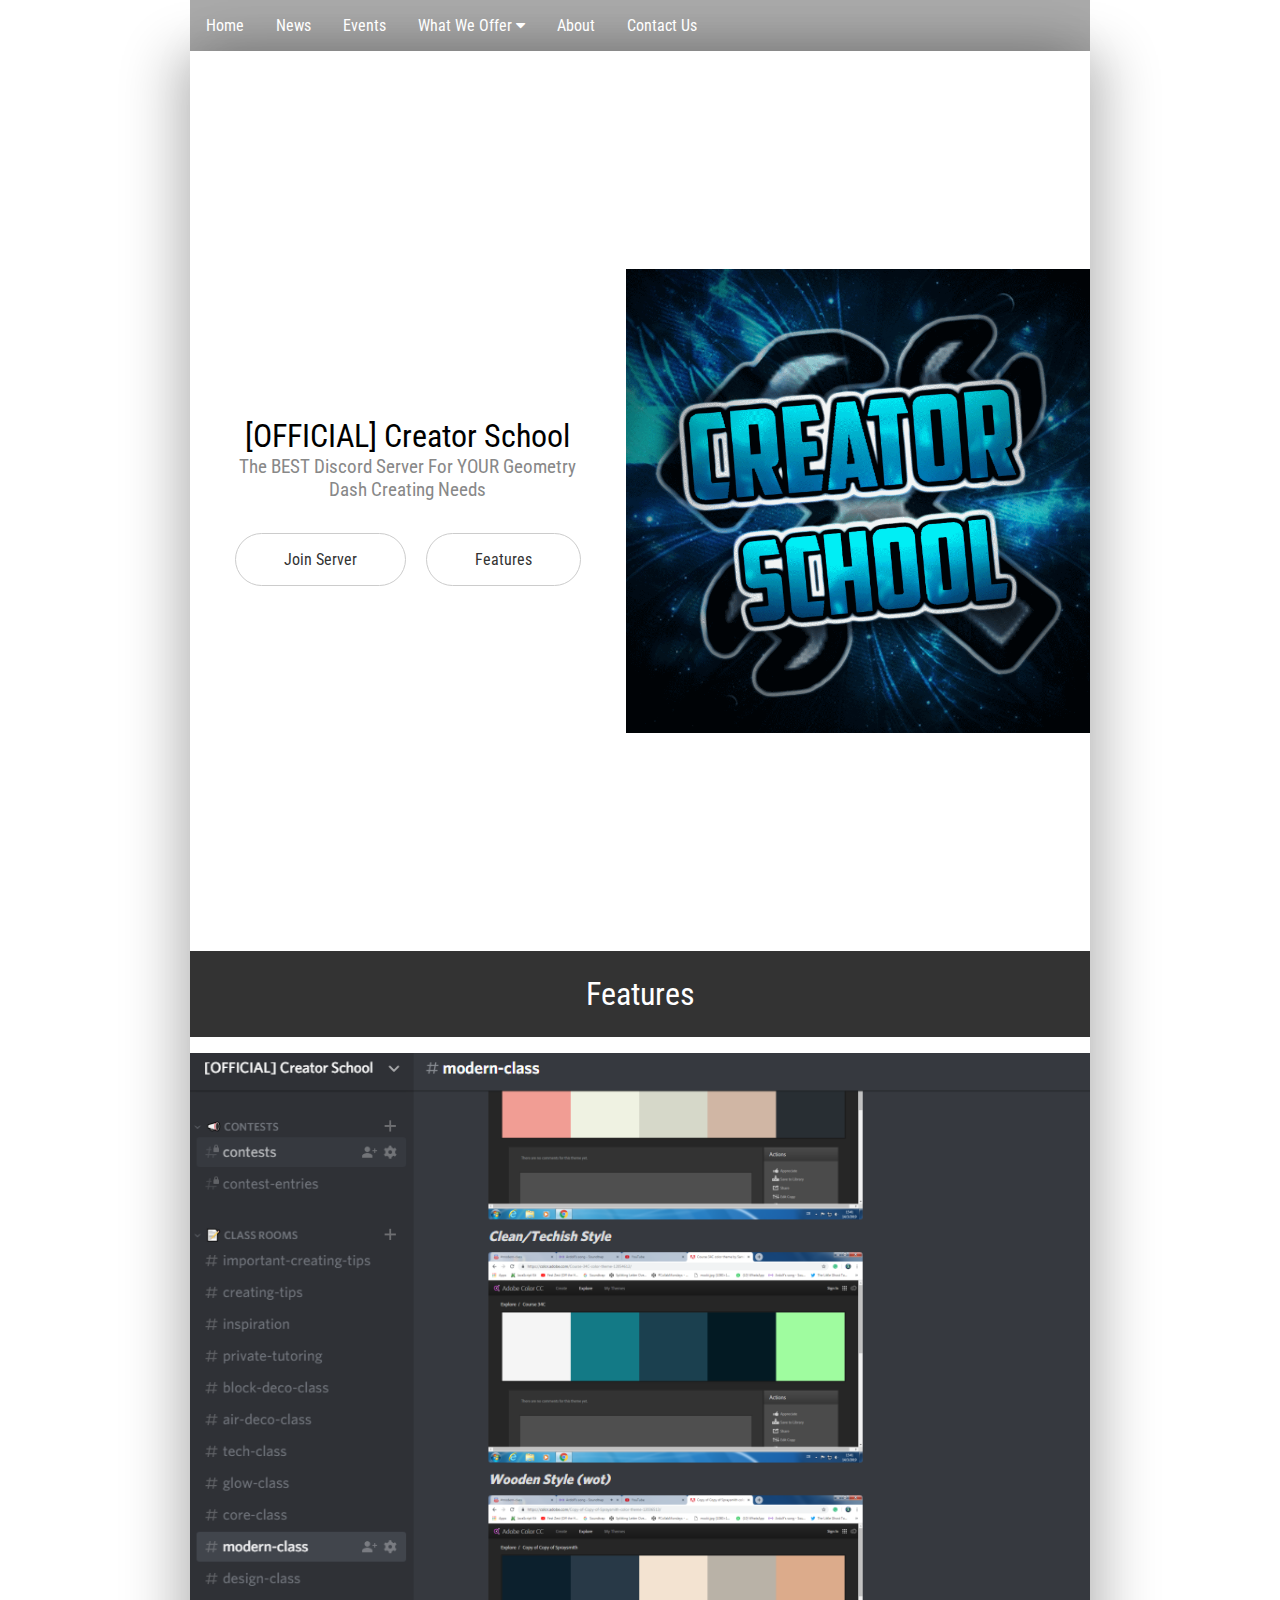
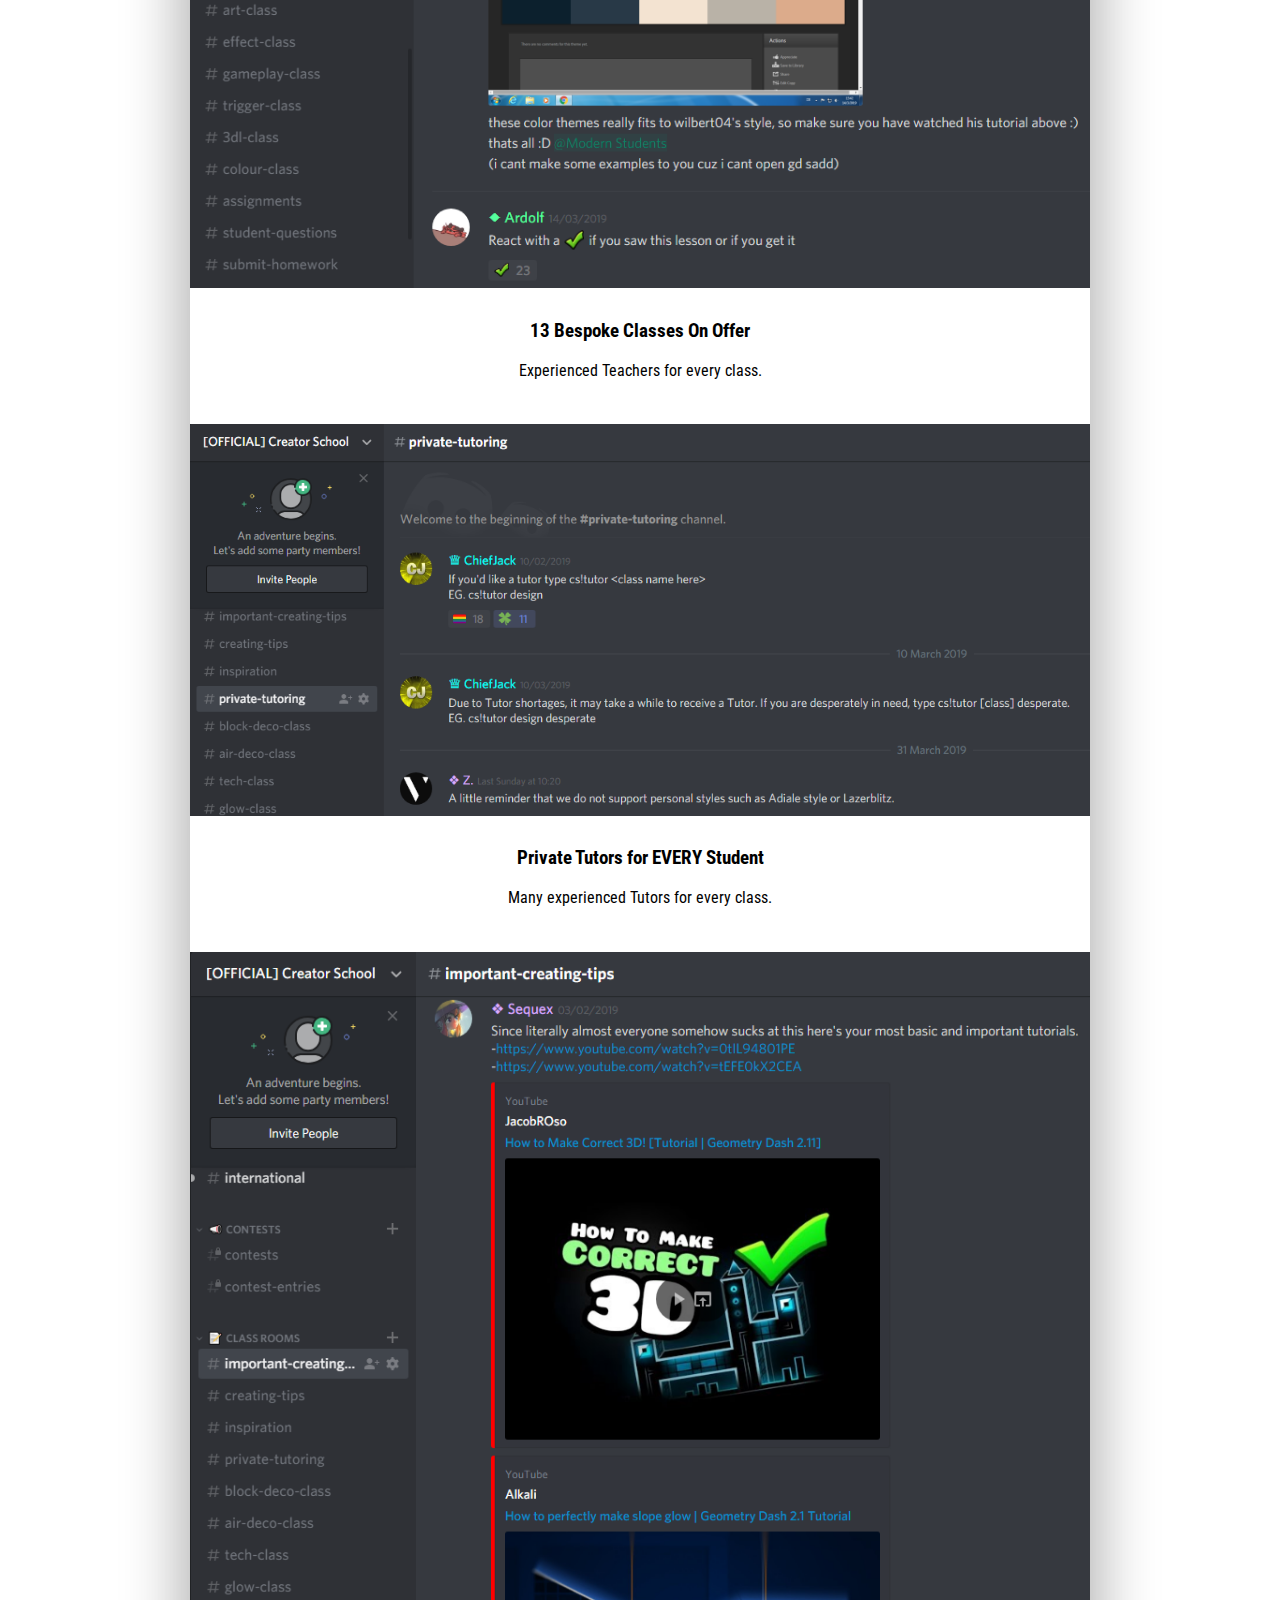
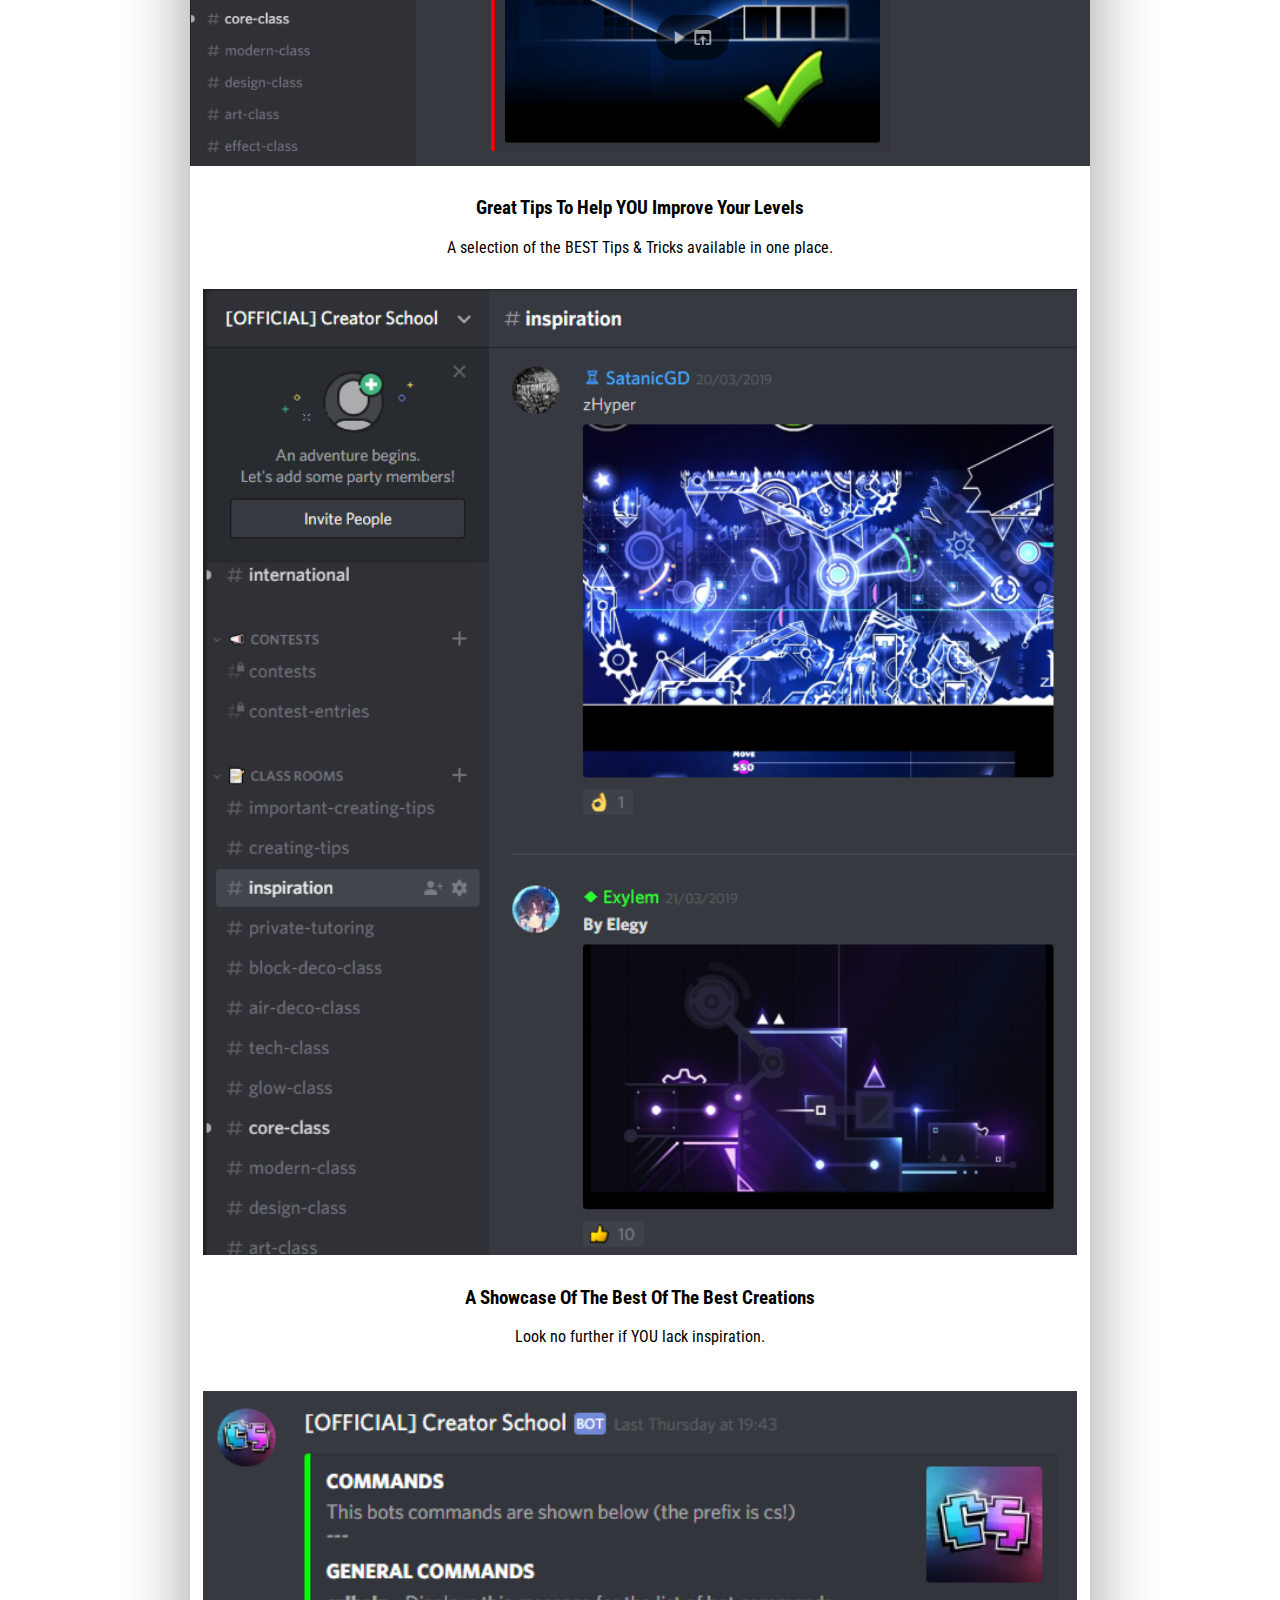
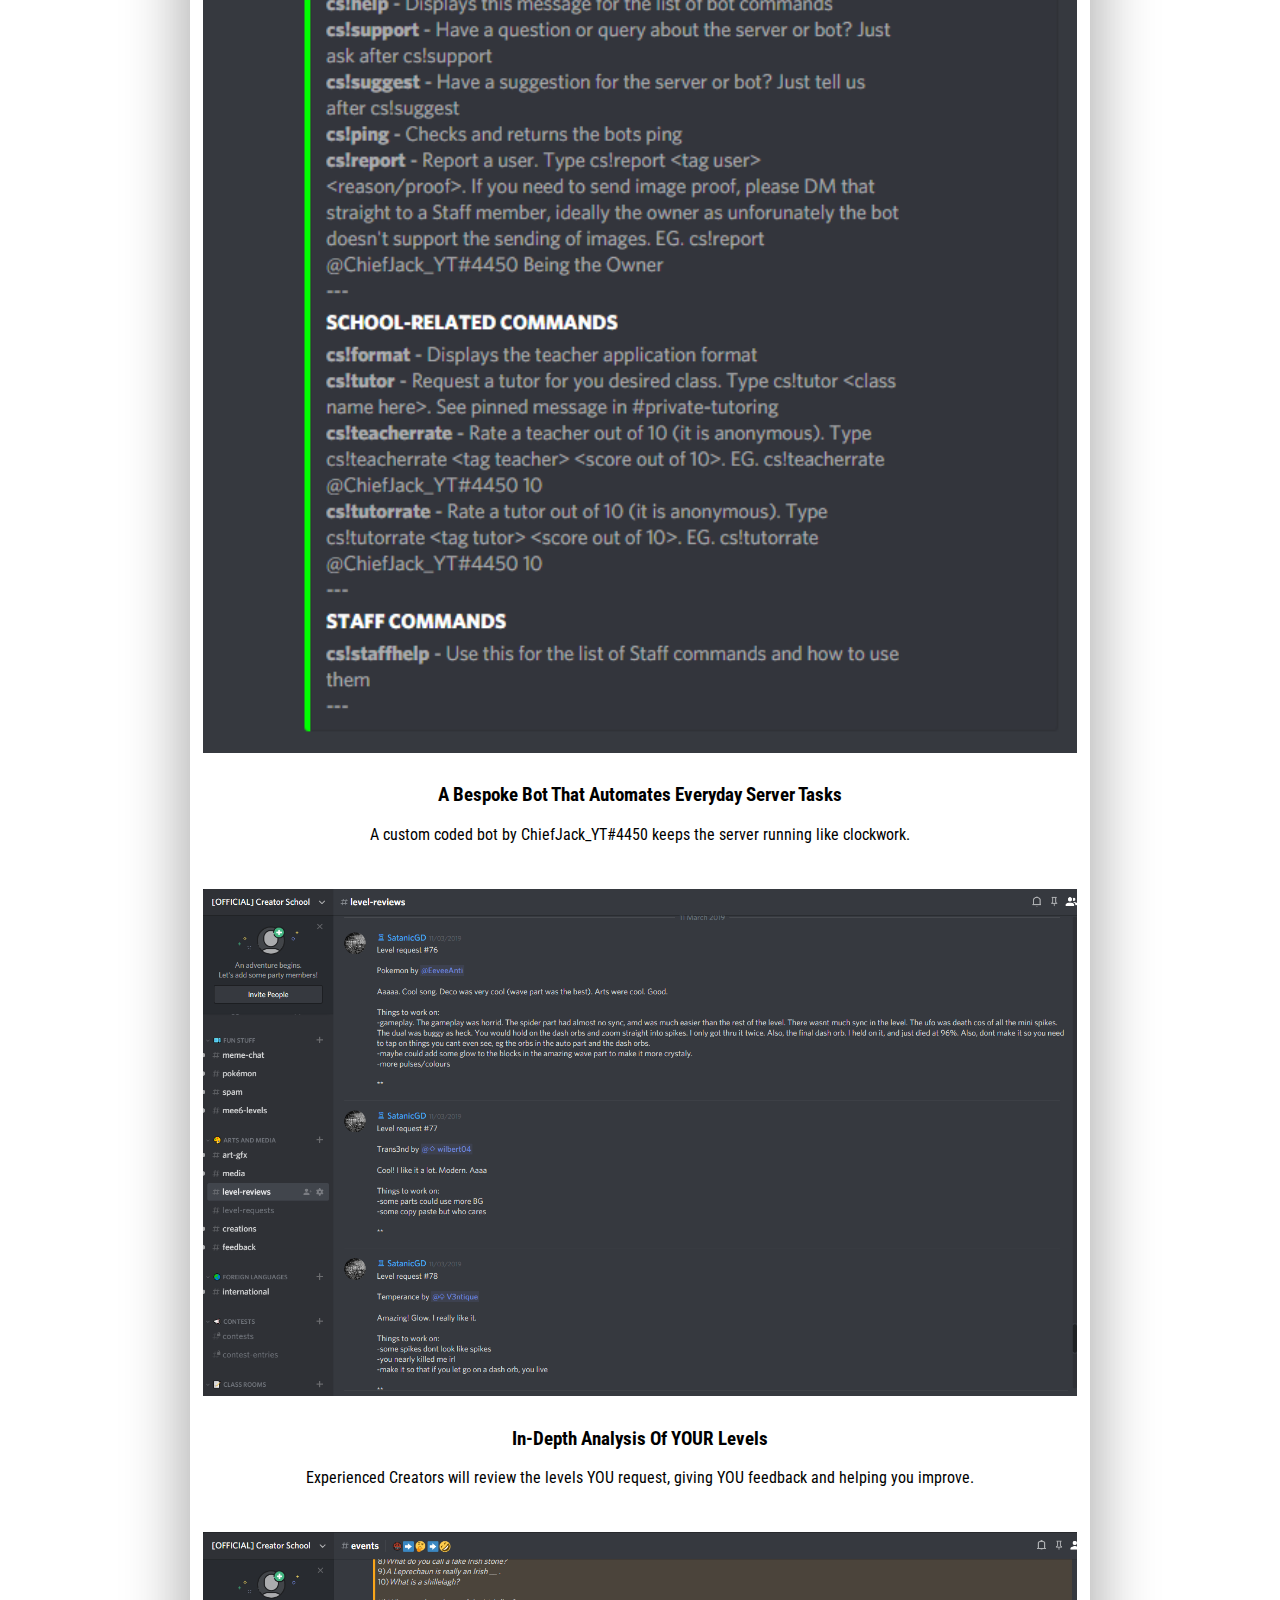
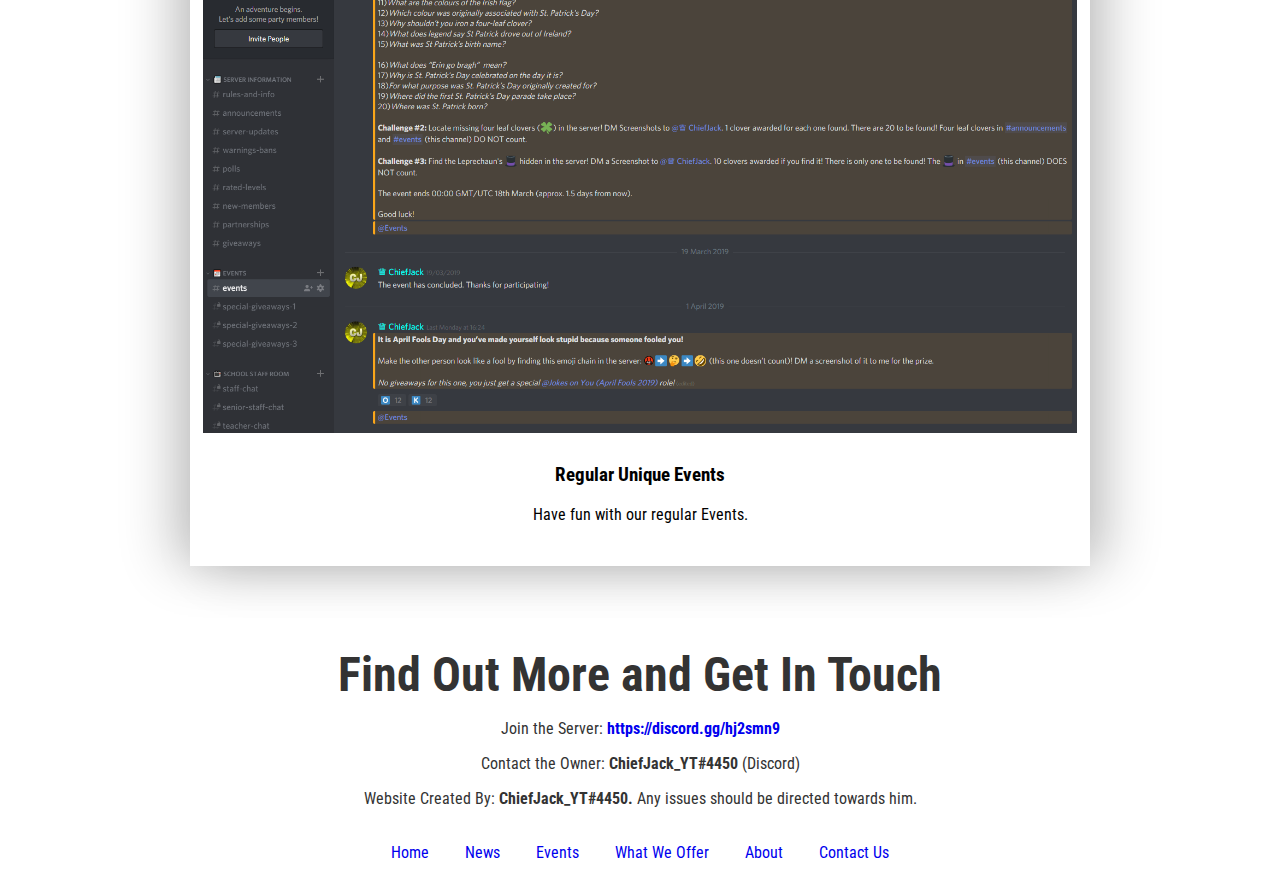
==== commit d3f62aca: "Vastly Improved Menu. Completed Class Lists." ====
--- a/index.html
+++ b/index.html
@@ -7,33 +7,33 @@
 	<meta http-equiv="X-UA-Compatible" content="ie=edge">
 	<link rel="stylesheet" href= "css/style.css">
 	<link rel="stylesheet" href= "https://fontawesome.com/">
+	<link rel="stylesheet" href="https://cdnjs.cloudflare.com/ajax/libs/font-awesome/4.7.0/css/font-awesome.min.css">
 	<title>[OFFICIAL] Creator School</title>
 	<link rel="icon" href="img/creator_school.png">
 </head>
 <body>
 
-	<div class="container">
-		<ul id="Menu">
-		    <li><a href="index.html">Home</a></li>
+	<div class="navbar" id="id_navbar">
+	  <a href="index.html">Home</a>
+		<a href="news.html">News</a>
+		<a href="events.html">Events</a>
+		<div class="dropdown">
+	    <button class="dropbtn">What We Offer
+	      <i class="fa fa-caret-down"></i>
+	    </button>
+	    <div class="dropdown-content">
+	      <a <a href="classes.html">Classes</a>
+				<a href="staff.html">Staff</a>
+				<a href="teachers.html">Teachers</a>
+				<a href="tutors.html">Tutors</a>
+	    </div>
+	  </div>
+		<a href="about.html">About</a>
+		<a href="contact_us.html">Contact Us</a>
+		<a href="javascript:void(0);" class="icon" onclick="navbar_responsive()">
+    <i class="fa fa-bars"></i>
+	</a>
 
-		    <li>
-		      <a href="what_we_offer.html">What We Offer</a>
-		      <ul class ="noJS">
-		        <li><a href="classes.html">Classes</a></li>
-		        <li><a href="staff.html">Staff</a></li>
-		        <li><a href="teachers.html">Teachers</a></li>
-						<li><a href="tutors.html">Tutors</a></li>
-		      </ul>
-		    </li>
-
-				<li><a href="news.html">News</a></li>
-
-				<li><a href="events.html">Events</a></li>
-
-		    <li><a href="about.html">About</a></li>
-
-		    <li><a href="contact_us.html">Contact Us</a></li>
-		</ul>
 	</div>
 
 	<main>
@@ -121,9 +121,9 @@
 		<br>
 
 		<a href="index.html" class="sitemap"> Home </a>
-		<a href="what_we_offer.html" class="sitemap"> What We Offer </a>
 		<a href="news.html" class="sitemap"> News </a>
 		<a href="events.html" class="sitemap"> Events </a>
+		<a href="what_we_offer.html" class="sitemap"> What We Offer </a>
 		<a href="about.html" class="sitemap"> About </a>
 		<a href="contact_us.html" class="sitemap"> Contact Us </a>
 
--- a/css/style.css
+++ b/css/style.css
@@ -31,6 +31,107 @@
 	box-shadow: 20px 0px 50px rgba(0,0,0,0.2),
 	-20px 0px 50px rgba(0,0,0,0.2);
 }
+
+.navbar {
+  overflow: hidden;
+  background-color: #aaa;
+	max-width: 900px;
+	width: 100%;
+	margin: auto;
+}
+
+.navbar a {
+  float: left;
+  font-size: 1rem;
+  color: #fff;
+  text-align: center;
+  padding: 1rem 1rem;
+  text-decoration: none;
+	display: block;
+}
+
+.navbar .icon {
+  display: none;
+}
+
+.dropdown {
+  float: left;
+  overflow: hidden;
+}
+
+.dropdown .dropbtn {
+  font-size: 1rem;
+  border: none;
+  outline: none;
+  color: #fff;
+  padding: 1rem 1rem;
+  background-color: inherit;
+  font-family: inherit;
+  margin: 0;
+}
+
+.dropdown-content {
+  display: none;
+  position: absolute;
+  background-color: #eee;
+  min-width: 137px;
+  box-shadow: 0px 8px 16px 0px rgba(0,0,0,0.2);
+  z-index: 1;
+}
+
+.dropdown-content a {
+  float: none;
+  color: #000;
+  padding: 0.75rem 1rem;
+  text-decoration: none;
+  display: block;
+  text-align: left;
+}
+
+.navbar a:hover, .dropdown:hover .dropbtn {
+  background-color: #eee;
+	color: #000;
+}
+
+.dropdown-content a:hover {
+  background-color: #ddd;
+}
+
+.dropdown:hover .dropdown-content {
+  display: block;
+}
+
+@media screen and (max-width: 600px) {
+  .navbar a:not(:first-child), .dropdown .dropbtn {
+    display: none;
+  }
+  .navbar a.icon {
+    float: right;
+    display: block;
+  }
+}
+
+@media screen and (max-width: 600px) {
+  .navbar.responsive {position: relative;}
+  .navbar.responsive a.icon {
+    position: absolute;
+    right: 0;
+    top: 0;
+  }
+  .navbar.responsive a {
+    float: none;
+    display: block;
+    text-align: left;
+  }
+  .navbar.responsive .dropdown {float: none;}
+  .navbar.responsive .dropdown-content {position: relative;}
+  .navbar.responsive .dropdown .dropbtn {
+    display: block;
+    width: 100%;
+    text-align: left;
+  }
+}
+
 
 #Menu,
 #Menu ul {
@@ -111,7 +212,7 @@
 #landing_text {
 	display: flex;
 	flex: 0 1 40vw;
-	height: 50vh;
+	height: 100vh;
 	justify-content: center;
 	align-items: center;
 	text-align: center;
@@ -164,12 +265,12 @@
 }
 
 #landing_text_not_home h1 {
-	font-size: 5rem;
+	font-size: 2.5rem;
 }
 
 #landing_text_not_home h2 {
 	color: #888;
-	font-size: 2.5rem;
+	font-size: 1.25rem;
 }
 
 #staff {
@@ -179,7 +280,7 @@
 #staff_text {
 	display: flex;
 	flex: 0 1 40vw;
-	height: 50vh;
+	height: 100vh;
 	justify-content: center;
 	align-items: center;
 	text-align: center;
@@ -188,11 +289,11 @@
 }
 
 #staff_text h2 {
-	font-size: 3rem;
+	font-size: 1.25rem;
 }
 
 #staff_text p {
-	font-size: 1.25rem;
+	font-size: 0.75rem;
 }
 
 #break {
@@ -345,11 +446,264 @@
 }
 
 #tutors_text h2 {
-	font-size: 3rem;
+	font-size: 1.25rem;
 }
 
 #tutors_text p {
+	font-size: 0.75rem;
+}
+
+#tutors_menu_header {
+	padding: 0.5rem;
+	text-align: center;
+	background: #333;
+	color: #fff;
+}
+
+#tutors_menu_header h2 {
+	display: inline-block;
+	padding-left: 0.5rem;
+	padding-right: 0.5rem;
+	font-size: 1.5rem;
+}
+
+#tutors_buttons {
+	display: inline-block;
+	flex: 0 1 40vw;
+	height: 50vh;
+	justify-content: center;
+	align-items: center;
+	text-align: center;
+	padding-left: 2rem;
+	padding-right: 2rem;
+}
+
+#tutors_list {
+	text-align: center;
+}
+
+#teachers {
+	background: #fff;
+}
+
+#teachers_text {
+	display: flex;
+	flex: 0 1 40vw;
+	height: 50vh;
+	justify-content: center;
+	align-items: center;
+	text-align: center;
+	padding-left: 2rem;
+	padding-right: 2rem;
+}
+
+#teachers_text h2 {
 	font-size: 1.25rem;
+}
+
+#teachers_text p {
+	font-size: 0.75rem;
+}
+
+#teachers_menu_header {
+	padding: 0.5rem;
+	text-align: center;
+	background: #333;
+	color: #fff;
+}
+
+#teachers_menu_header h2 {
+	display: inline-block;
+	padding-left: 0.5rem;
+	padding-right: 0.5rem;
+	font-size: 1.5rem;
+}
+
+#teachers_buttons {
+	display: inline-block;
+	flex: 0 1 40vw;
+	height: 50vh;
+	justify-content: center;
+	align-items: center;
+	text-align: center;
+	padding-left: 2rem;
+	padding-right: 2rem;
+}
+
+#teachers_list {
+	text-align: center;
+}
+
+#classes_main {
+	background: #fff;
+}
+
+#classes_menu_header {
+	padding: 0.5rem;
+	text-align: center;
+	background: #333;
+	color: #fff;
+}
+
+#classes_menu_header h2 {
+	display: inline-block;
+	padding-left: 0.5rem;
+	padding-right: 0.5rem;
+	font-size: 1.5rem;
+}
+
+#classes_buttons {
+	text-align: center;
+	padding-bottom: 2rem;
+}
+
+#teachers_button {
+	display: inline-block;
+	flex: 0 1 40vw;
+	padding-left: 2rem;
+	padding-right: 2rem;
+}
+
+#tutors_button {
+	display: inline-block;
+	flex: 0 1 40vw;
+	padding-left: 2rem;
+	padding-right: 2rem;
+}
+
+#classes_list {
+	text-align: center;
+}
+
+#classes_text {
+	justify-content: center;
+	align-items: center;
+	text-align: center;
+	padding-left: 2rem;
+	padding-right: 2rem;
+}
+
+#air_deco_image {
+	background: url(../img/air_deco_class.png);
+	background-position: center;
+	background-size: contain;
+	background-repeat: no-repeat;
+	height: 70vh;
+	margin: 0;
+}
+
+#block_deco_image {
+	background: url(../img/block_deco_class.png);
+	background-position: center;
+	background-size: contain;
+	background-repeat: no-repeat;
+	height: 70vh;
+	margin: 0;
+}
+
+#tech_image {
+	background: url(../img/tech_class.png);
+	background-position: center;
+	background-size: contain;
+	background-repeat: no-repeat;
+	height: 70vh;
+	margin: 0;
+}
+
+#glow_image {
+	background: url(../img/glow_class.png);
+	background-position: center;
+	background-size: contain;
+	background-repeat: no-repeat;
+	height: 70vh;
+	margin: 0;
+}
+
+#core_image {
+	background: url(../img/core_class.png);
+	background-position: center;
+	background-size: contain;
+	background-repeat: no-repeat;
+	height: 70vh;
+	margin: 0;
+}
+
+#modern_image {
+	background: url(../img/modern_class_1.png);
+	background-position: center;
+	background-size: contain;
+	background-repeat: no-repeat;
+	height: 70vh;
+	margin: 0;
+}
+
+#design_image {
+	background: url(../img/design_class.png);
+	background-position: center;
+	background-size: contain;
+	background-repeat: no-repeat;
+	height: 70vh;
+	margin: 0;
+}
+
+#art_image {
+	background: url(../img/art_class.png);
+	background-position: center;
+	background-size: contain;
+	background-repeat: no-repeat;
+	height: 70vh;
+	margin: 0;
+}
+
+#effect_image {
+	background: url(../img/effect_class.png);
+	background-position: center;
+	background-size: contain;
+	background-repeat: no-repeat;
+	height: 70vh;
+	margin: 0;
+}
+
+#gameplay_image {
+	background: url(../img/gameplay_class.png);
+	background-position: center;
+	background-size: contain;
+	background-repeat: no-repeat;
+	height: 70vh;
+	margin: 0;
+}
+
+#trigger_image {
+	background: url(../img/trigger_class.png);
+	background-position: center;
+	background-size: contain;
+	background-repeat: no-repeat;
+	height: 70vh;
+	margin: 0;
+}
+
+#threedl_image {
+	background: url(../img/3dl_class.png);
+	background-position: center;
+	background-size: contain;
+	background-repeat: no-repeat;
+	height: 70vh;
+	margin: 0;
+}
+
+#colour_image {
+	background: url(../img/colour_class.png);
+	background-position: center;
+	background-size: contain;
+	background-repeat: no-repeat;
+	height: 70vh;
+	margin: 0;
+}
+
+#last_updated {
+	float: right;
+	font-size: 1rem;
+	padding-right: 1rem;
 }
 
 .links {
@@ -468,6 +822,7 @@
   border: none;
   border-radius: 4px;
   cursor: pointer;
+	font: inherit;
 }
 
 /* When moving the mouse over the submit button, add a darker green color */
@@ -482,7 +837,11 @@
   padding: 20px;
 }
 
-#homepage {
+button {
+	font: inherit;
+}
+
+#go_back {
   background-color: #4CAF50;
   color: white;
   padding: 12px 20px;
@@ -497,7 +856,7 @@
 	float: right;
 }
 
-#homepage:hover {
+#go_back:hover {
 	background-color: #ddd;
 	color: #000;
 }
@@ -517,28 +876,76 @@
 		height: 100vh;
 	}
 
+	#landing_not_home {
+		height: 100%;
+	}
+
+	#landing_text_not_home {
+		height: 100vh;
+	}
+
+	#landing_text_not_home h1 {
+		font-size: 5rem;
+	}
+
+	#landing_text_not_home h2 {
+		color: #888;
+		font-size: 2.5rem;
+	}
+
 	#staff {
 		display: flex;
 		height: 100%;
 	}
 
-	#staff_text {
-		height: 100vh;
-	}
-
 	#tutors {
-		display: flex;
 		height: 100%;
 	}
 
-	#tutors_text {
-		height: 100vh;
+	#teachers {
+		height: 100%;
+	}
+
+	#classes {
+		height: 100%;
 	}
 }
 
 /* Screen Sizes 700px and Up */
-@media(min-width: 700px) {
+@media(min-width: 700px) and (min-height: 600px) {
 	.btn {
 		padding: 1rem 3rem;
 	}
-}
+
+	#staff_text h2 {
+		font-size: 3rem;
+	}
+
+	#staff_text p {
+		font-size: 1.25rem;
+	}
+
+	#tutors_text h2 {
+		font-size: 3rem;
+	}
+
+	#tutors_text p {
+		font-size: 1.25rem;
+	}
+
+	#teachers_text h2 {
+		font-size: 3rem;
+	}
+
+	#teachers_text p {
+		font-size: 1.25rem;
+	}
+
+	#classes_text h2 {
+		font-size: 3rem;
+	}
+
+	#classes_text p {
+		font-size: 1.25rem;
+	}
+}
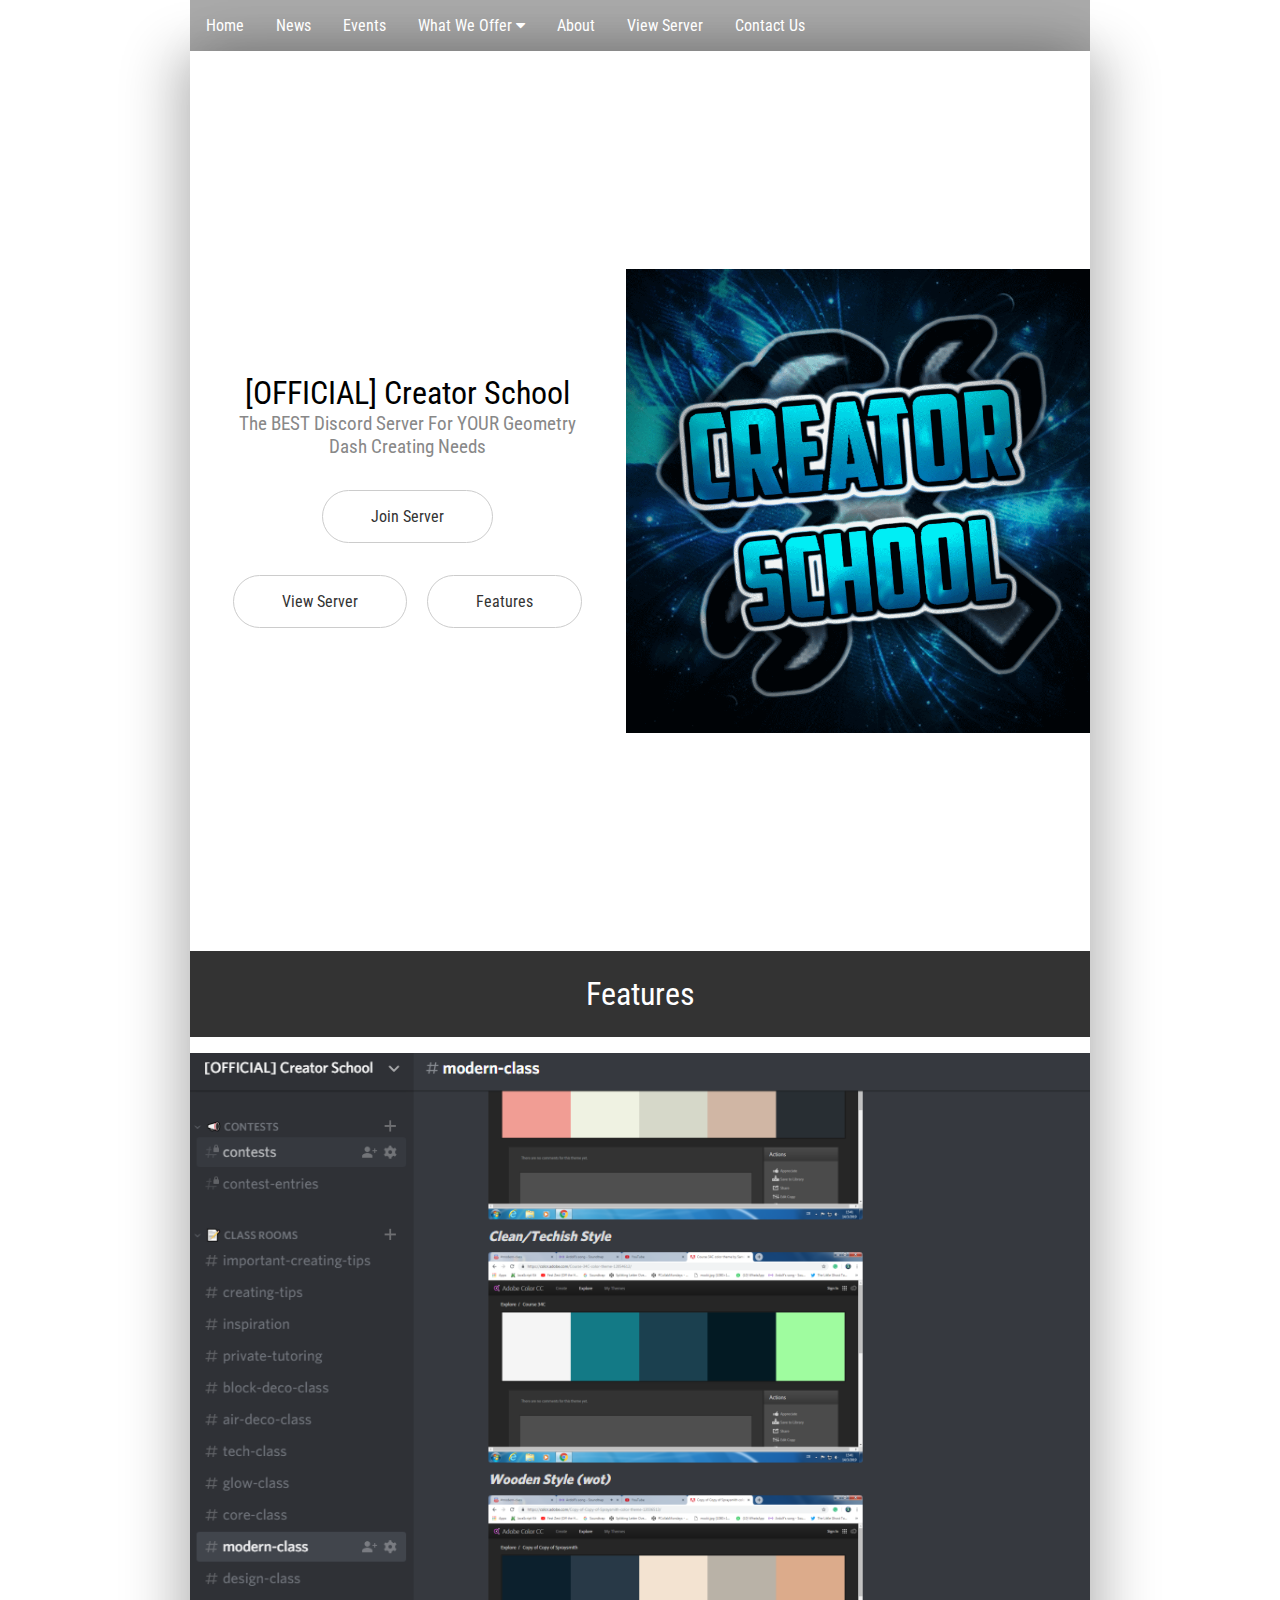
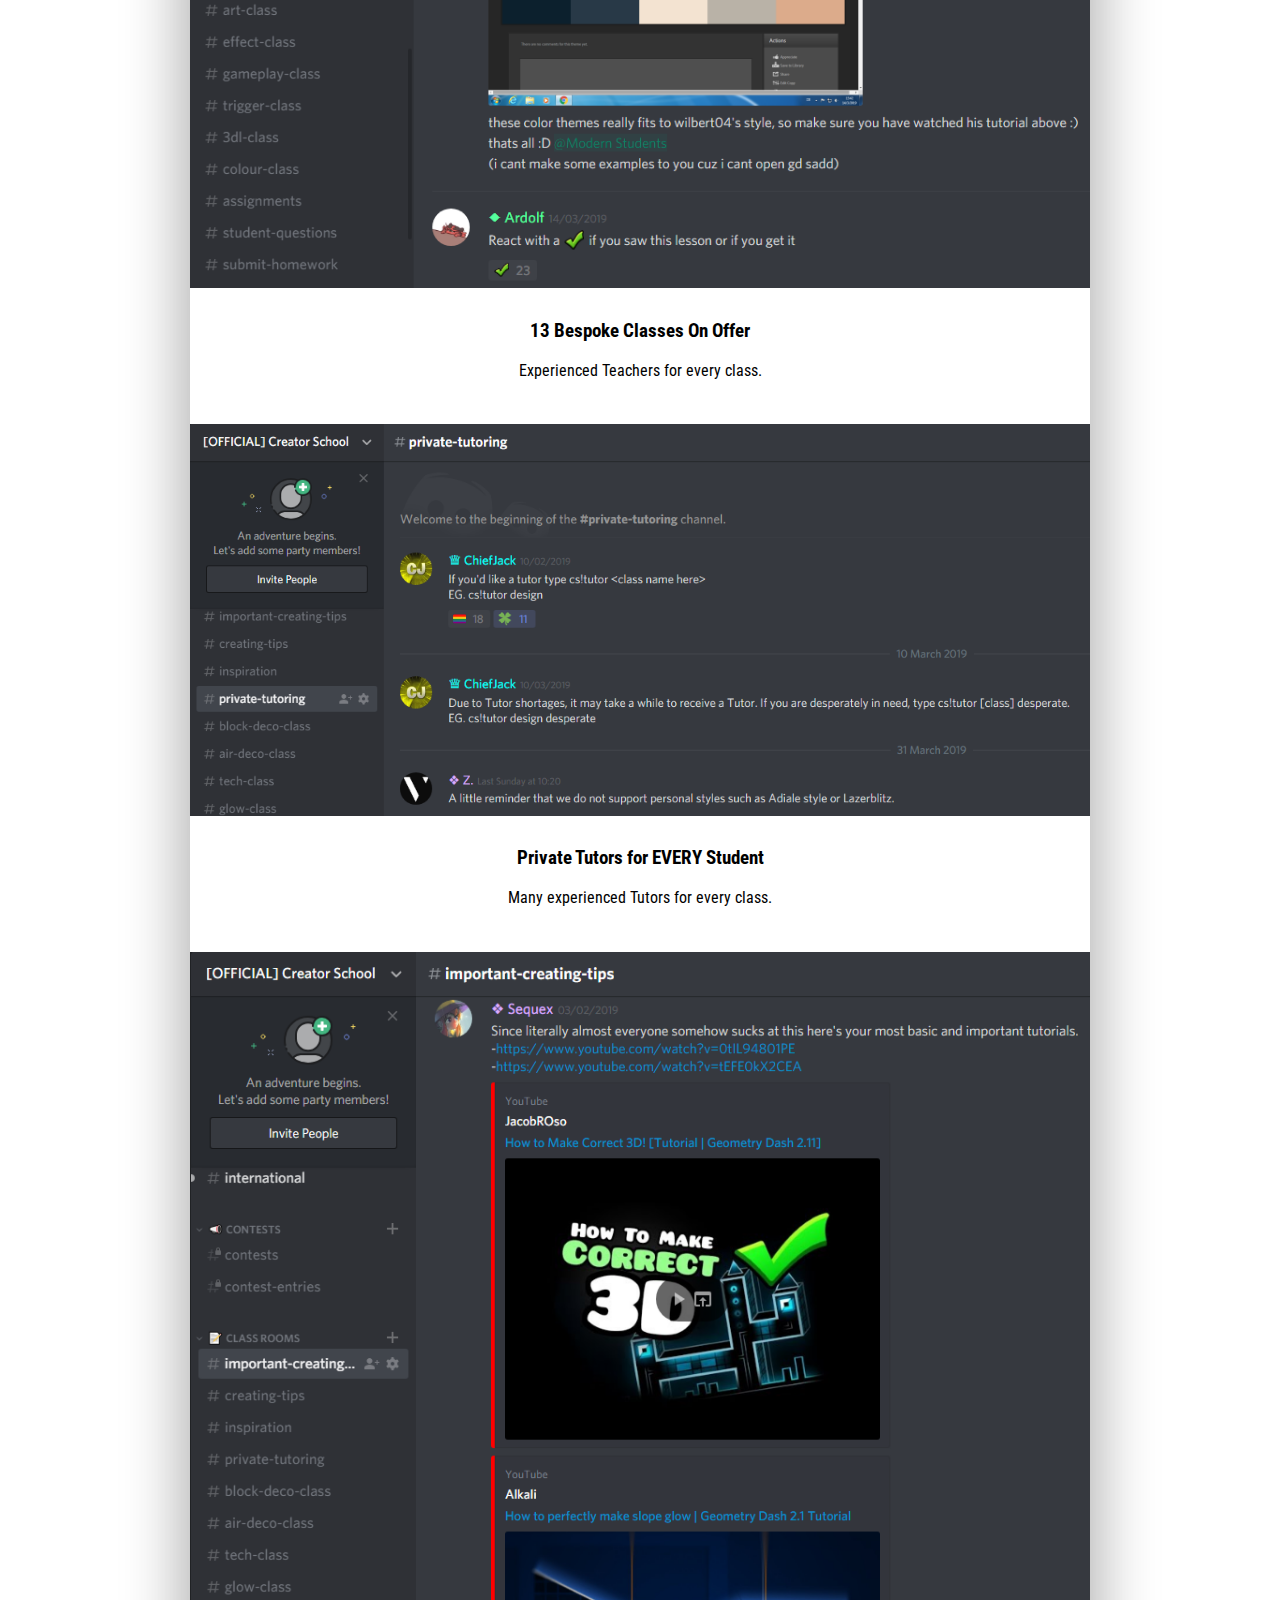
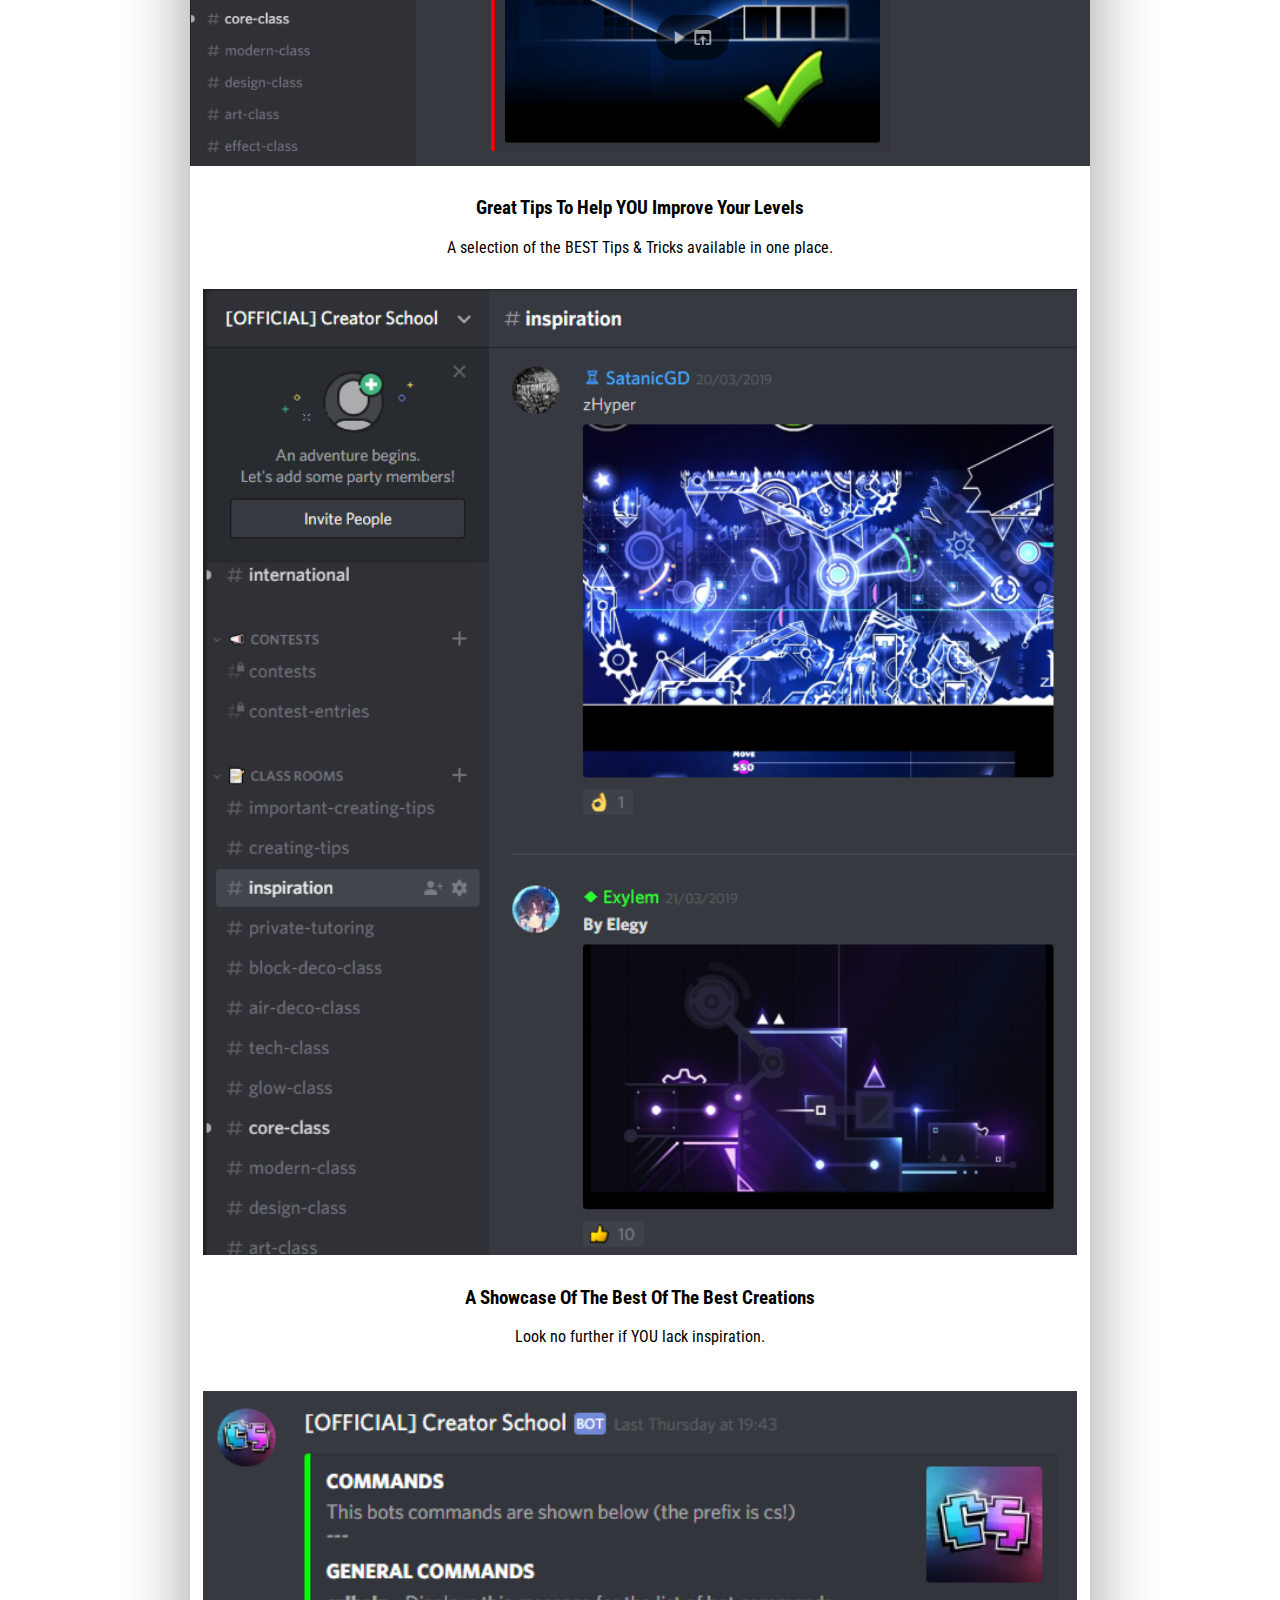
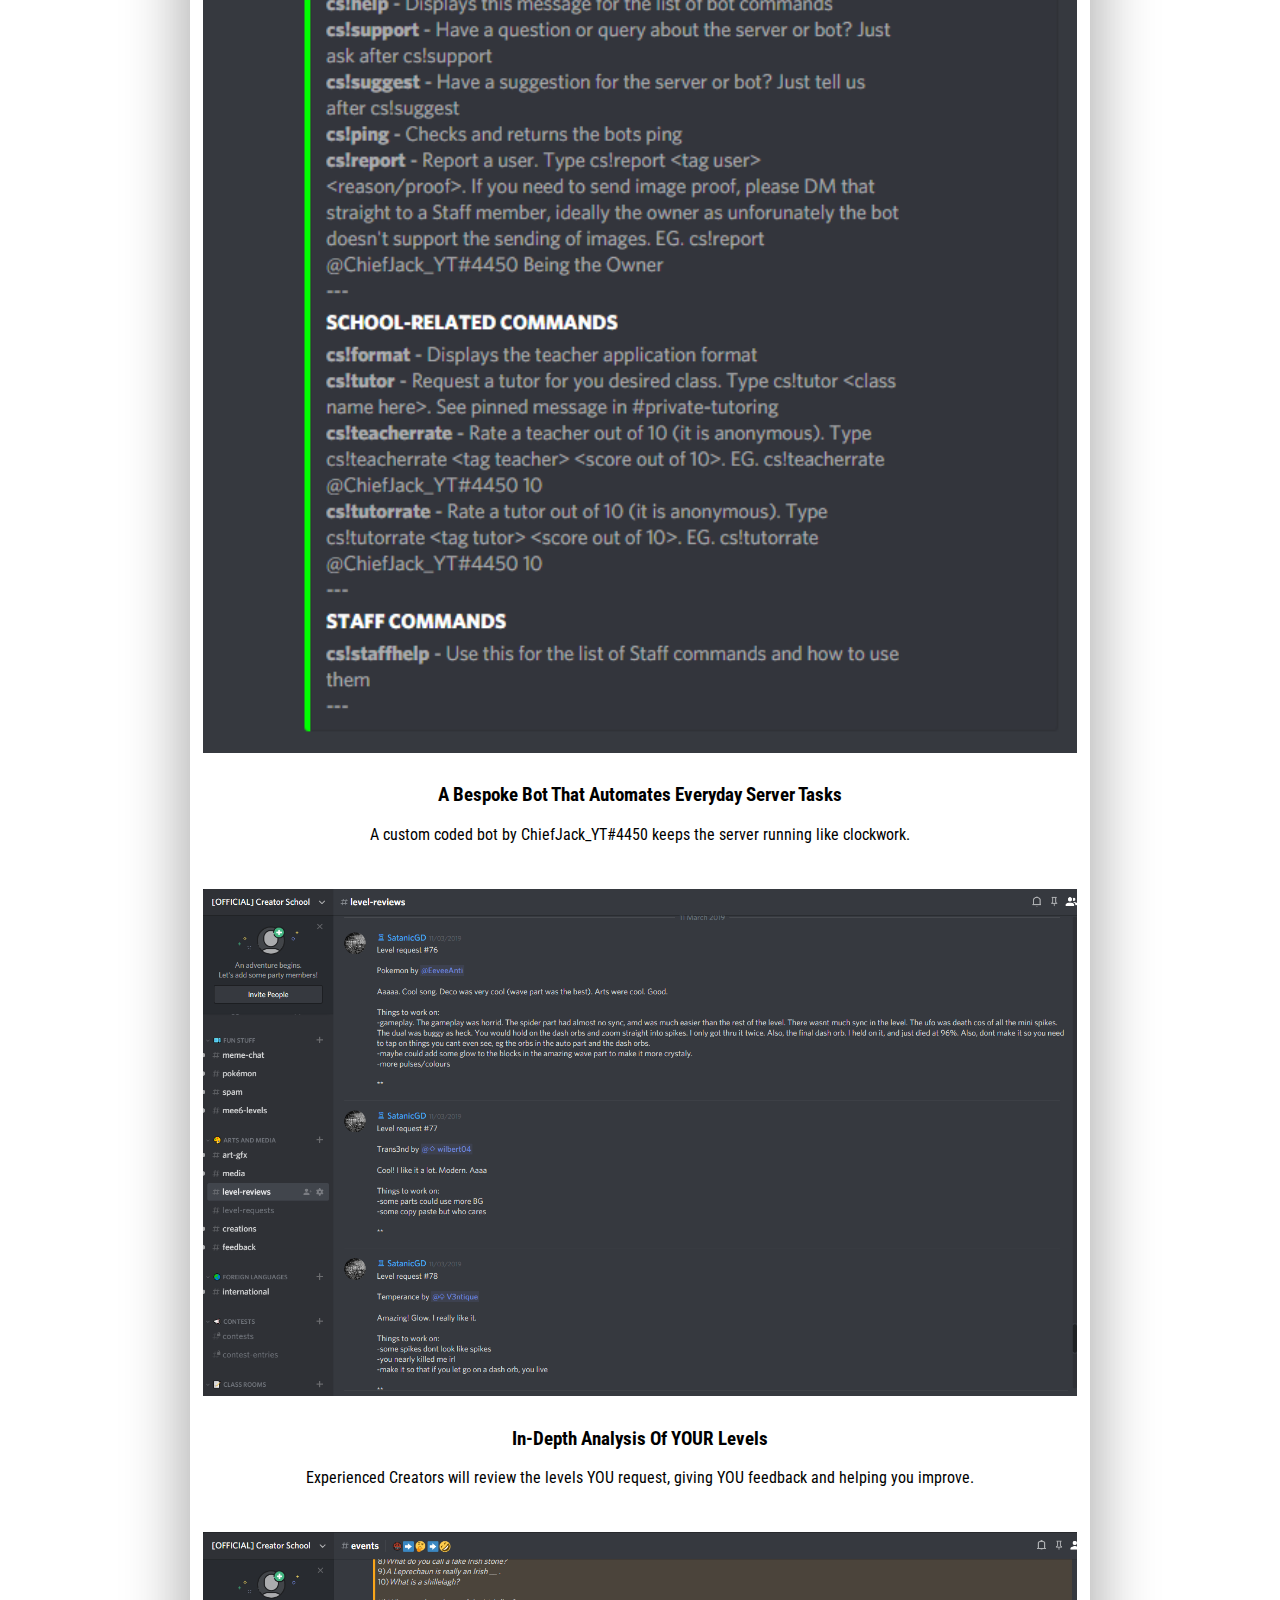
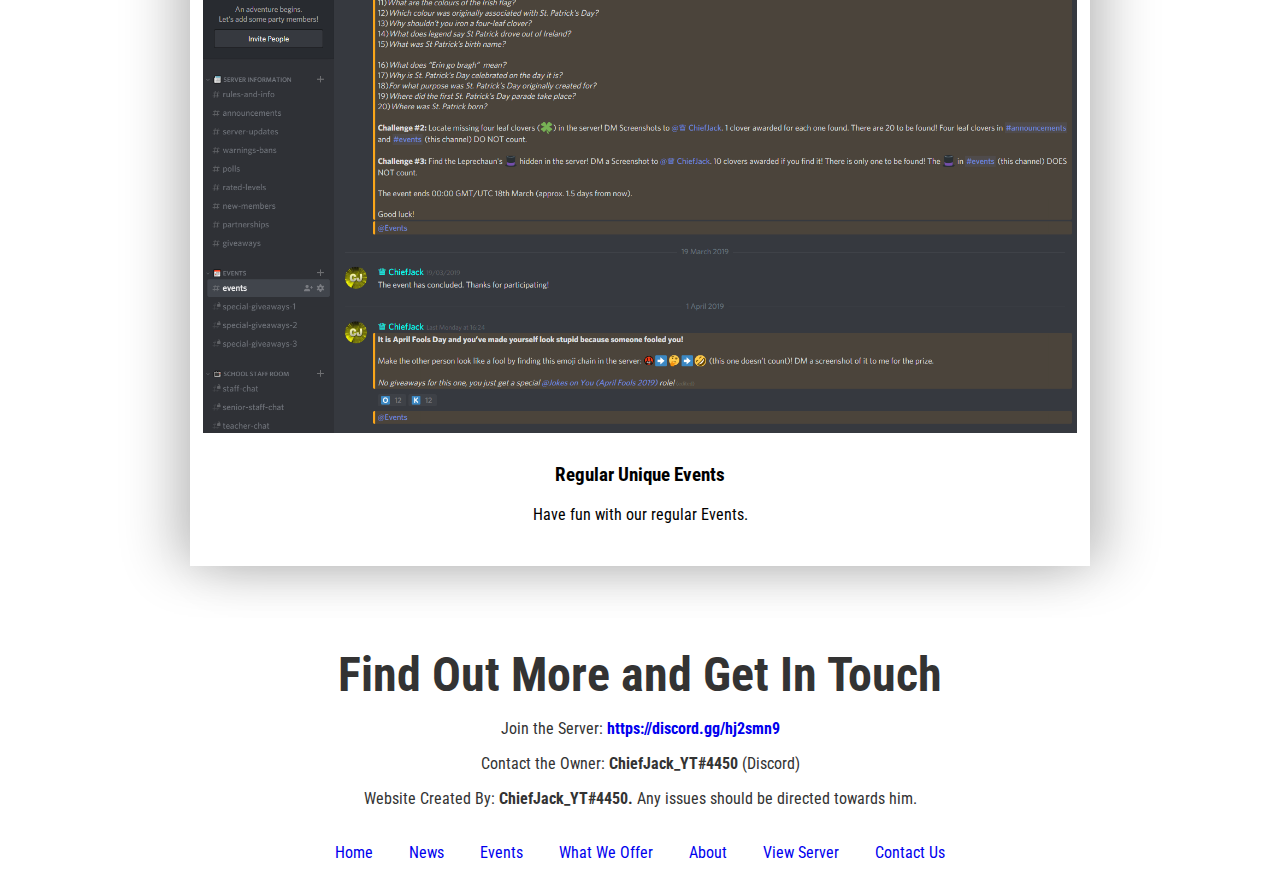
==== commit f4bd90f9: "Major Update" ====
--- a/index.html
+++ b/index.html
@@ -29,6 +29,7 @@
 	    </div>
 	  </div>
 		<a href="about.html">About</a>
+		<a href="discord_chat.html">View Server</a>
 		<a href="contact_us.html">Contact Us</a>
 		<a href="javascript:void(0);" class="icon" onclick="navbar_responsive()">
     <i class="fa fa-bars"></i>
@@ -45,6 +46,9 @@
 					<h2>The BEST Discord Server For YOUR Geometry Dash Creating Needs</h2>
 					<a href="https://discord.gg/hj2smn9" class="btn" id="join_server">
 						Join Server
+					</a>
+					<a href="discord_chat.html" class="btn" id="view_server">
+						View Server
 					</a>
 					<a href="#features" class="btn" id="features_id">
 						Features
@@ -125,6 +129,7 @@
 		<a href="events.html" class="sitemap"> Events </a>
 		<a href="what_we_offer.html" class="sitemap"> What We Offer </a>
 		<a href="about.html" class="sitemap"> About </a>
+		<a href="discord_chat.html" class="sitemap"> View Server </a>
 		<a href="contact_us.html" class="sitemap"> Contact Us </a>
 
 		<a id="back_to_top" href="#">&#10148;</a>
--- a/css/style.css
+++ b/css/style.css
@@ -132,79 +132,6 @@
   }
 }
 
-
-#Menu,
-#Menu ul {
-  list-style: none;
-	position: fixed
-}
-
-#Menu ul {
-	padding: 0;
-}
-
-#Menu {
-  float: left;
-}
-
-#Menu > li {
-  float: left;
-}
-
-#Menu li a {
-	display: block;
-  height: 2rem;
-  line-height: 2rem;
-  padding: 0 1.5rem;
-  text-decoration: none;
-}
-
-#Menu ul {
-  position: absolute;
-  display: none;
-	z-index: 999;
-}
-
-#Menu ul li a {
-  width: 5.65rem;
-}
-
-#Menu li:hover ul.noJS {
-  display: block;
-}
-
-/* Main menu
-------------------------------------------*/
-#Menu {
-  font-family: 'Roboto Condensed', sans-serif;
-  font-size: 1rem;
-  background: #aaa;
-}
-
-#Menu > li > a {
-  color: #fff;
-  font-weight: auto;
-}
-
-#Menu > li:hover > a {
-  background: #eee;
-  color: #000;
-}
-
-/* Submenu
-------------------------------------------*/
-#Menu ul {
-  background: #aaa;
-}
-
-#Menu ul li a {
-  color: #000;
-}
-
-#Menu ul li:hover a {
-  background: #eee;
-}
-
 #landing {
 	background: #fff;
 }
@@ -704,6 +631,131 @@
 	float: right;
 	font-size: 1rem;
 	padding-right: 1rem;
+}
+
+#events {
+	background: #fff;
+}
+
+#events_text {
+	flex: 0 1 40vw;
+	justify-content: center;
+	align-items: center;
+	text-align: center;
+	padding-left: 2rem;
+	padding-right: 2rem;
+}
+
+#events_text h2 {
+	font-size: 1.25rem;
+	text-align: center;
+}
+
+#events_text p {
+	font-size: 0.75rem;
+	text-align: center;
+}
+
+#events_menu_header {
+	padding: 0.5rem;
+	text-align: center;
+	background: #333;
+	color: #fff;
+}
+
+#events_menu_header h2 {
+	display: inline-block;
+	padding-left: 0.5rem;
+	padding-right: 0.5rem;
+	font-size: 1.5rem;
+}
+
+.subtitle {
+	color: #888;
+}
+
+.discord_embed_header {
+	text-align: center;
+	padding: 2rem;
+}
+
+.discord_embed_header h1 {
+	font-weight: 400;
+	font-size: 3rem;
+	margin: 0;
+}
+
+.discord_embed_header h2 {
+	font-weight: 400;
+	font-size: 1.5rem;
+	margin: 0;
+	color: #888;
+}
+
+.discord_embed {
+	height: 100vh;
+	width: 100%;
+	max-width: 850px;
+	display: block;
+	margin: auto;
+	box-shadow: 20px 0px 50px rgba(0,0,0,0.2),
+	-20px 0px 50px rgba(0,0,0,0.2);
+}
+
+.wwo_header {
+	text-align: center;
+	padding: 1.5rem;
+}
+
+.wwo_header h1 {
+	font-weight: 400;
+	font-size: 3rem;
+	margin: 0;
+}
+
+.wwo_header h2 {
+	font-weight: 400;
+	font-size: 1.5rem;
+	margin: 0;
+	color: #888;
+}
+
+.wwo_main {
+	text-align: center;
+}
+
+.wwo_main p {
+	font-size: 1rem;
+	text-align: center;
+	padding: 1rem;
+}
+
+.about_header {
+	text-align: center;
+	padding-top: 1.5rem;
+}
+
+.about_header h1 {
+	font-weight: 400;
+	font-size: 3rem;
+	margin: 0;
+}
+
+.about_header h2 {
+	font-weight: 400;
+	font-size: 1.5rem;
+	margin: 0;
+	color: #888;
+}
+
+.about_main {
+	text-align: center;
+}
+
+.about_main p {
+	font-size: 1.25rem;
+	text-align: center;
+	padding: 1rem;
 }
 
 .links {
@@ -909,6 +961,10 @@
 	#classes {
 		height: 100%;
 	}
+
+	#events {
+		height: 100%;
+	}
 }
 
 /* Screen Sizes 700px and Up */
@@ -948,4 +1004,18 @@
 	#classes_text p {
 		font-size: 1.25rem;
 	}
-}
+
+	#events_text h2 {
+		font-size: 3rem;
+	}
+
+	#events_text p {
+		font-size: 1.25rem;
+	}
+}
+
+@media(max-width: 900px) {
+	.discord_embed {
+		width: 90%;
+	}
+}
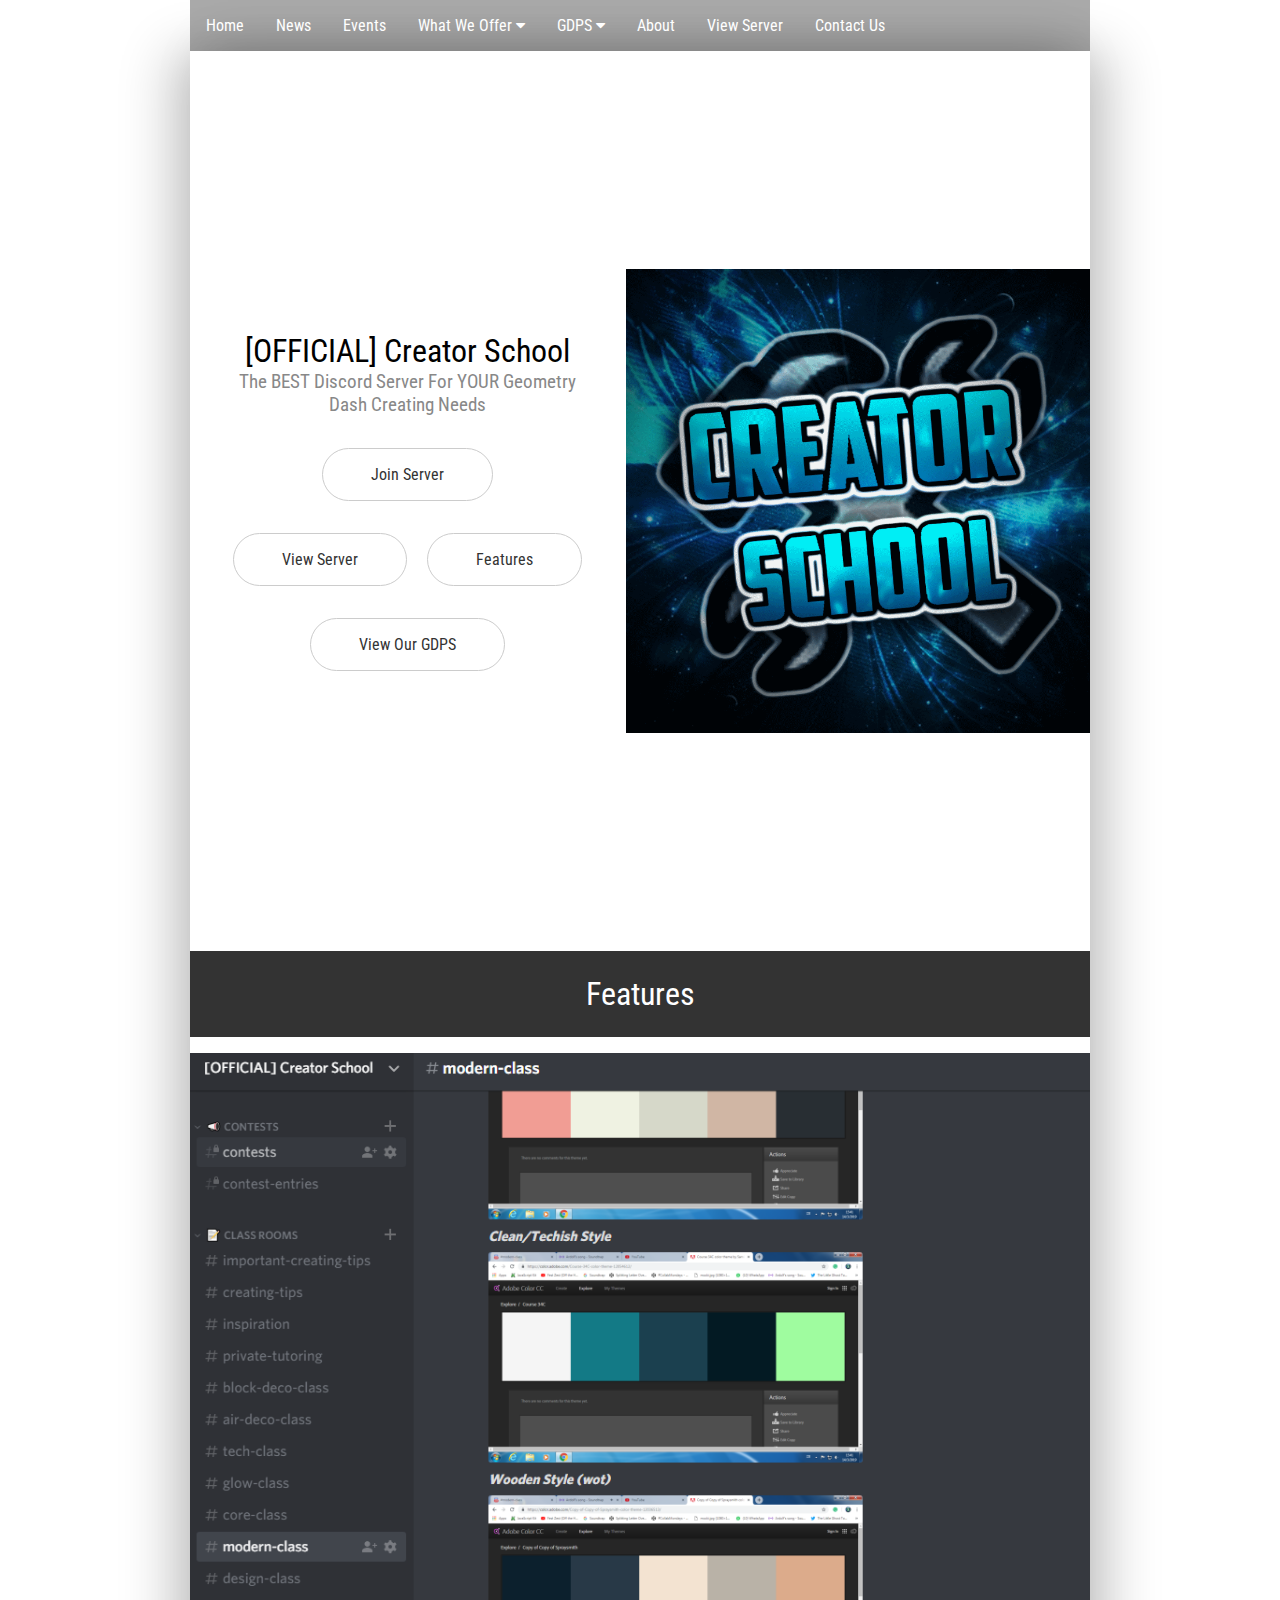
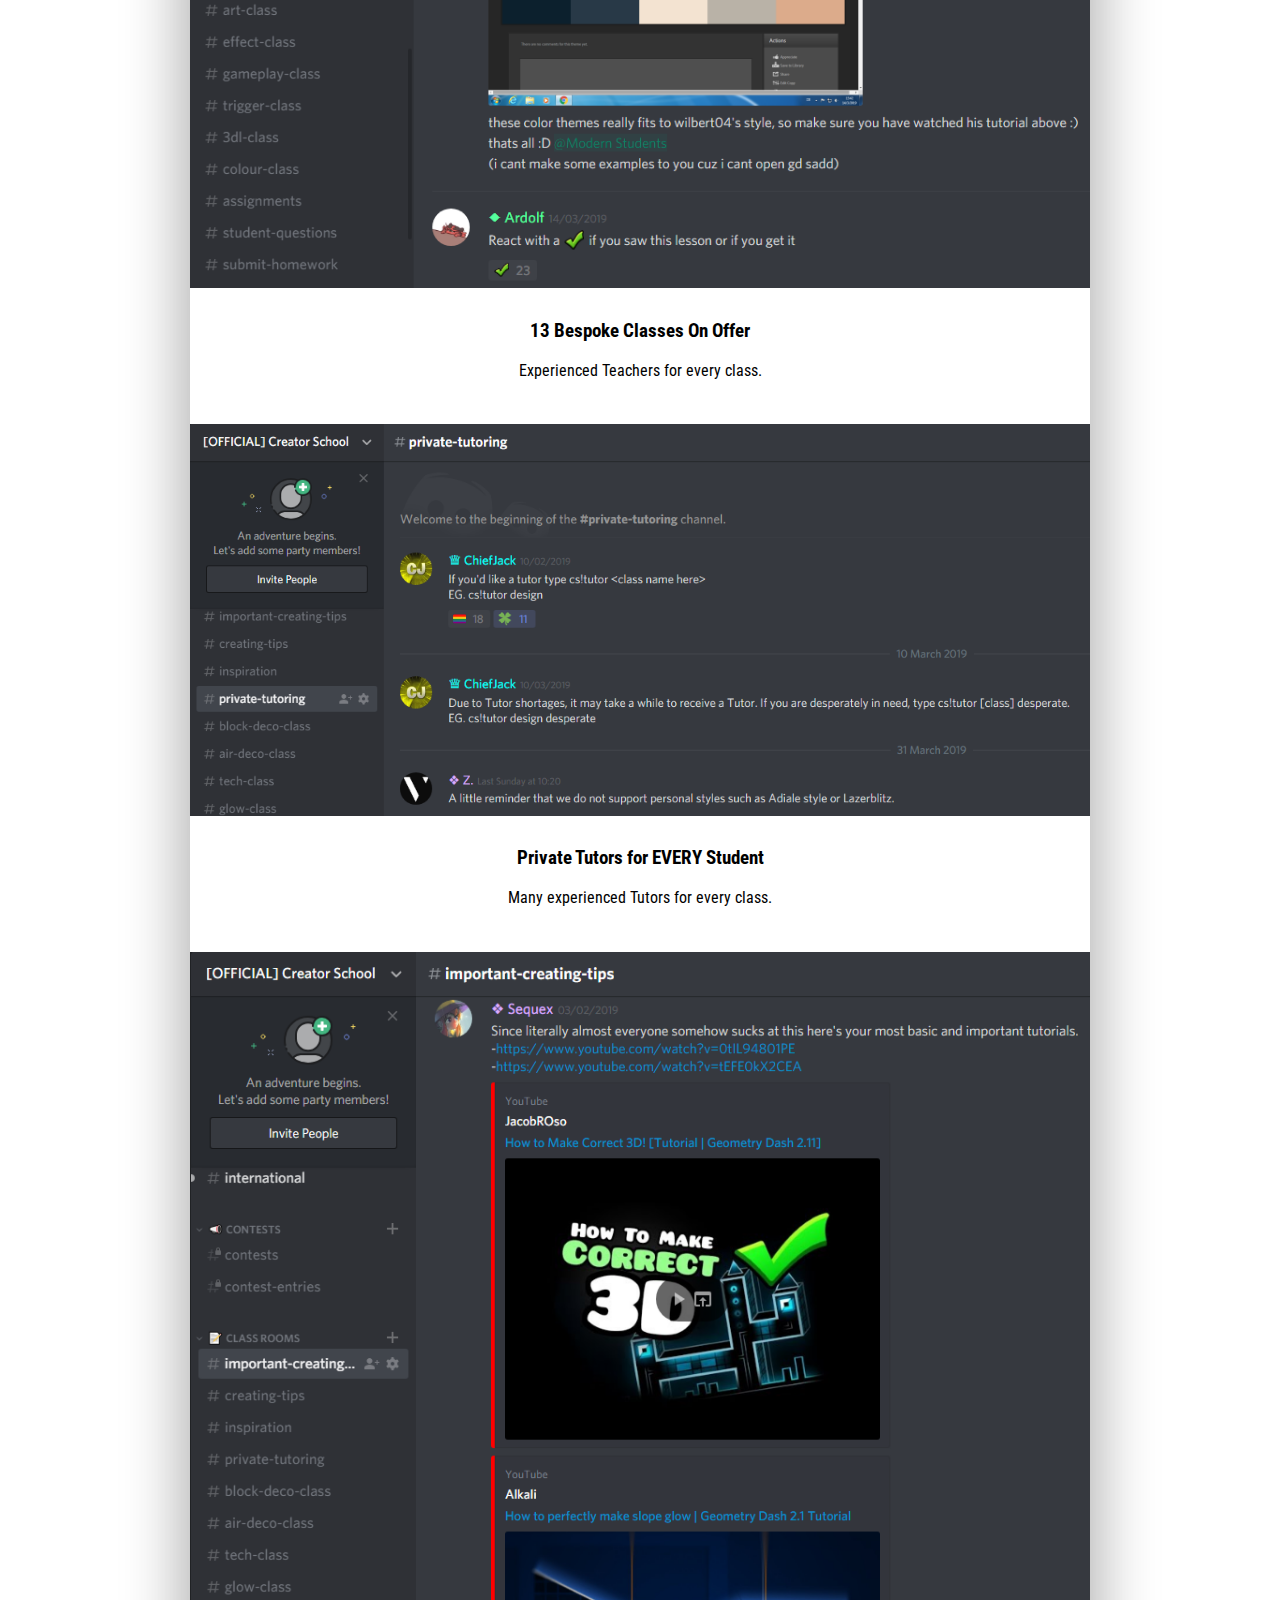
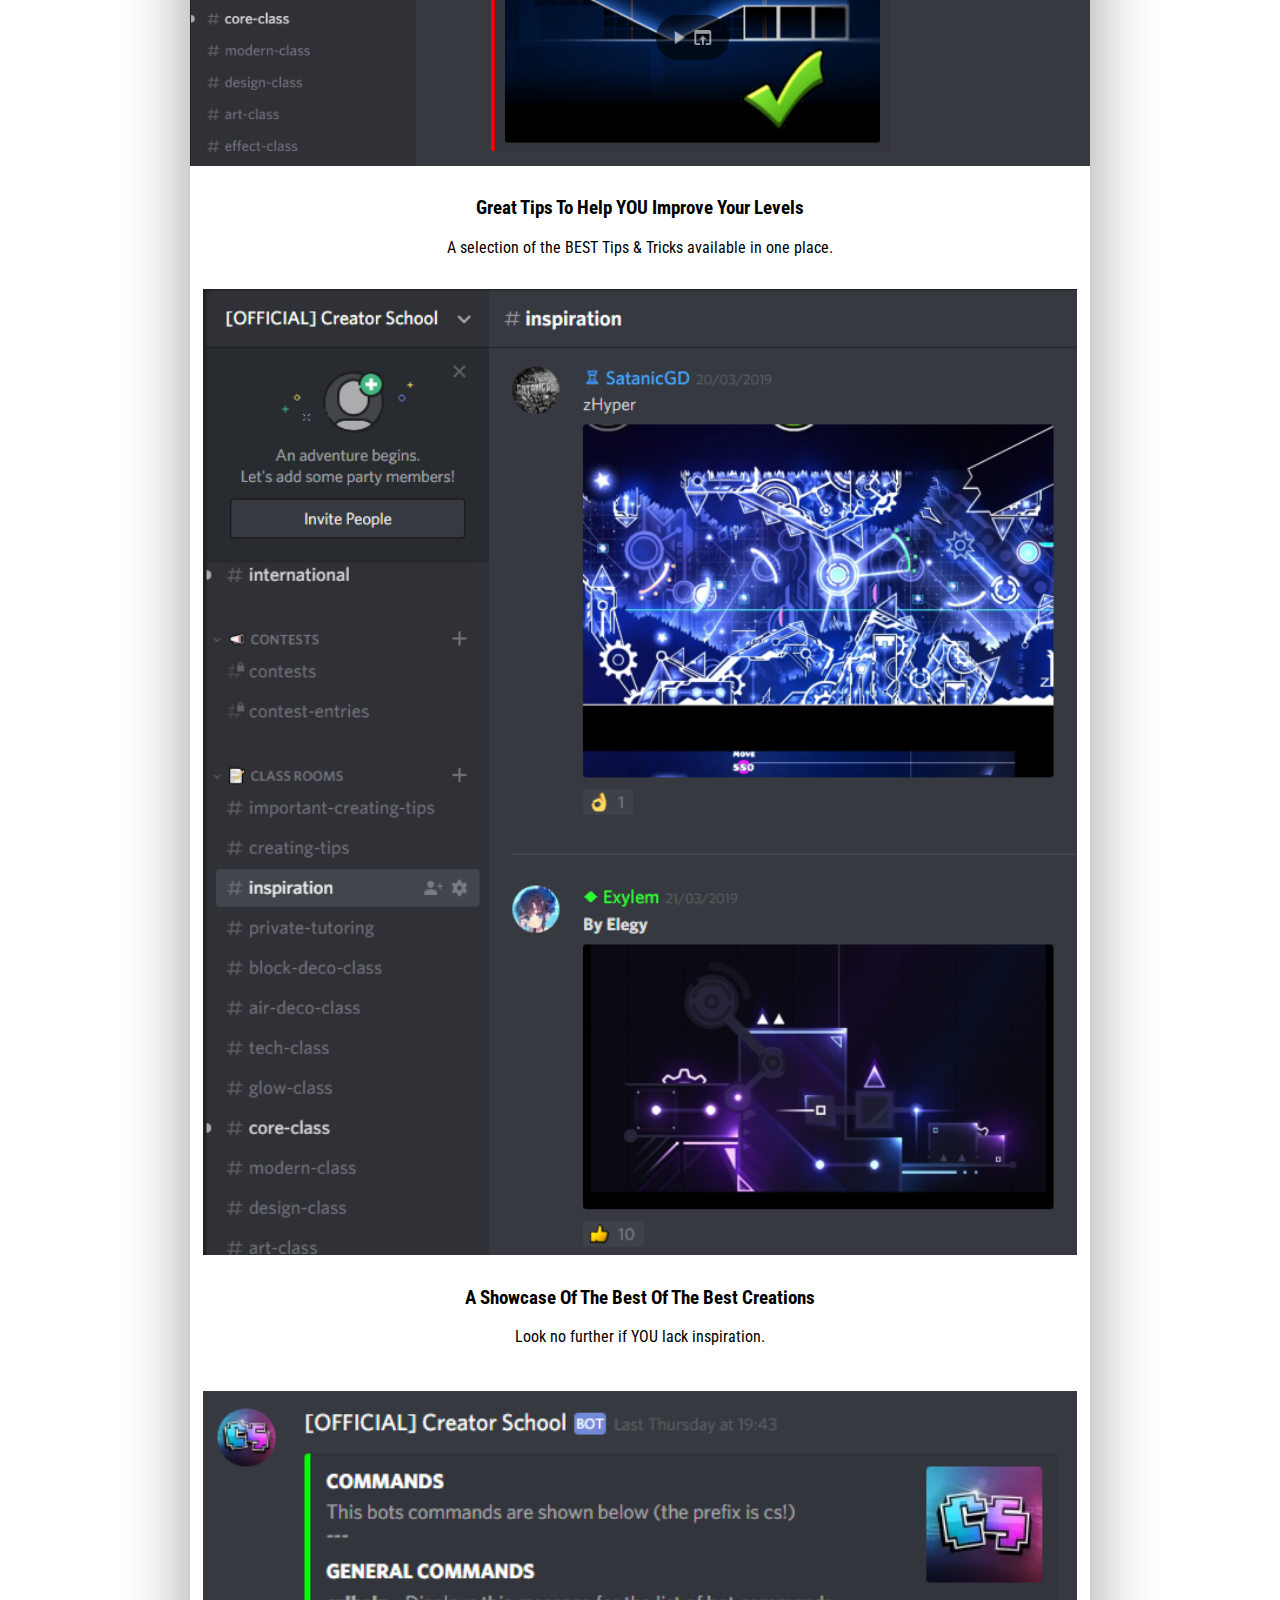
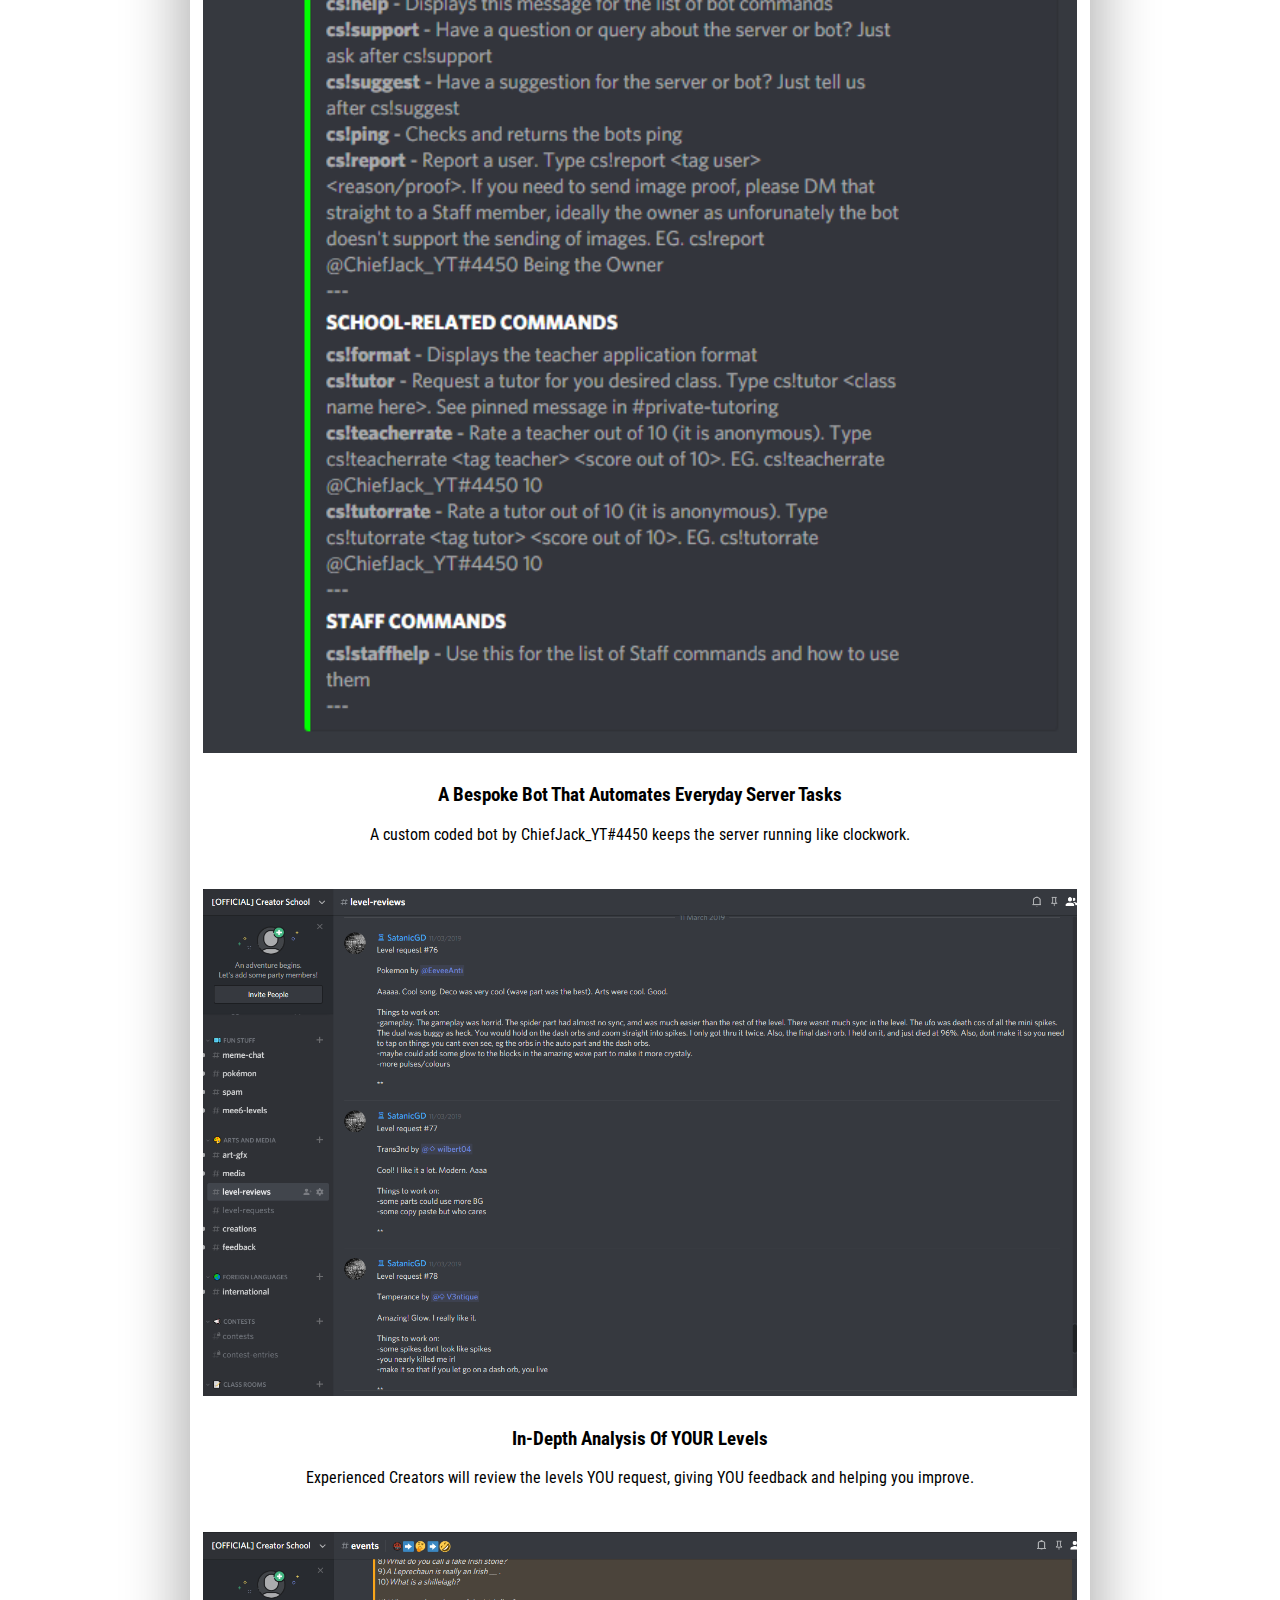
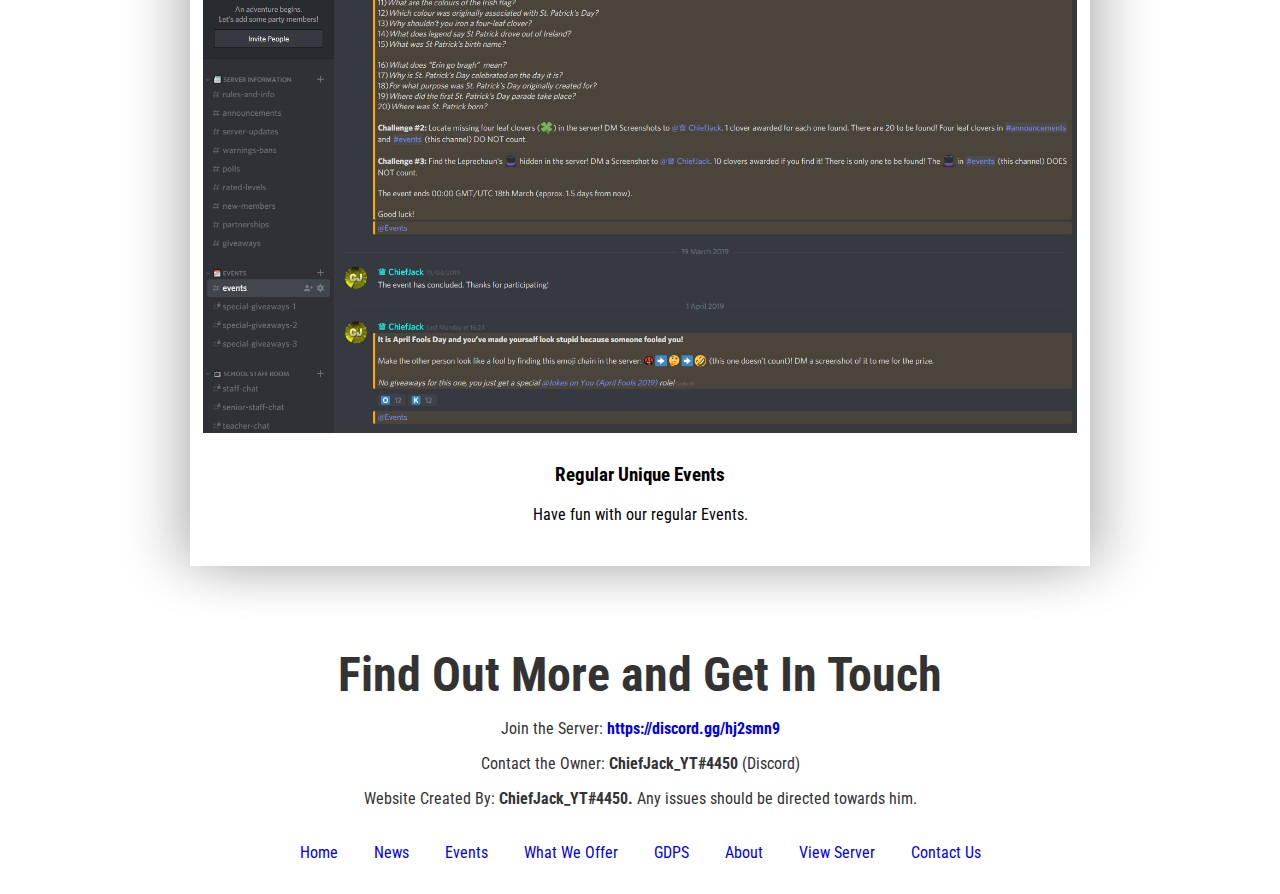
==== commit d9e94416: "GDPS Update" ====
--- a/index.html
+++ b/index.html
@@ -9,7 +9,6 @@
 	<link rel="stylesheet" href= "https://fontawesome.com/">
 	<link rel="stylesheet" href="https://cdnjs.cloudflare.com/ajax/libs/font-awesome/4.7.0/css/font-awesome.min.css">
 	<title>[OFFICIAL] Creator School</title>
-	<link rel="icon" href="img/creator_school.png">
 </head>
 <body>
 
@@ -26,6 +25,16 @@
 				<a href="staff.html">Staff</a>
 				<a href="teachers.html">Teachers</a>
 				<a href="tutors.html">Tutors</a>
+	    </div>
+	  </div>
+		<div class="dropdown">
+	    <button class="dropbtn">GDPS
+	      <i class="fa fa-caret-down"></i>
+	    </button>
+	    <div class="dropdown-content">
+	      <a <a href="gdps_info.html">GDPS Info</a>
+				<a href="gdps_download.html">GDPS Download</a>
+				<a href="gdps_demonlist.html">GDPS Demon List</a>
 	    </div>
 	  </div>
 		<a href="about.html">About</a>
@@ -52,6 +61,9 @@
 					</a>
 					<a href="#features" class="btn" id="features_id">
 						Features
+					</a>
+					<a href="gdps.html" class="btn" id="gdps_home_id">
+						View Our GDPS
 					</a>
 				</div>
 			</div>
@@ -128,6 +140,7 @@
 		<a href="news.html" class="sitemap"> News </a>
 		<a href="events.html" class="sitemap"> Events </a>
 		<a href="what_we_offer.html" class="sitemap"> What We Offer </a>
+		<a href="gdps.html" class="sitemap"> GDPS </a>
 		<a href="about.html" class="sitemap"> About </a>
 		<a href="discord_chat.html" class="sitemap"> View Server </a>
 		<a href="contact_us.html" class="sitemap"> Contact Us </a>
--- a/css/style.css
+++ b/css/style.css
@@ -317,8 +317,28 @@
 	margin: 0;
 }
 
+#eridani_image {
+	background: url(../img/eridani.png);
+	background-position: center;
+	background-size: contain;
+	background-repeat: no-repeat;
+	height: 100vh;
+	flex: 0 1 50vw;
+	margin: 0;
+}
+
 #gooseam_image {
 	background: url(../img/gooseam.png);
+	background-position: center;
+	background-size: contain;
+	background-repeat: no-repeat;
+	height: 100vh;
+	flex: 0 1 50vw;
+	margin: 0;
+}
+
+#meg3orite_image {
+	background: url(../img/meg3orite.png);
 	background-position: center;
 	background-size: contain;
 	background-repeat: no-repeat;
